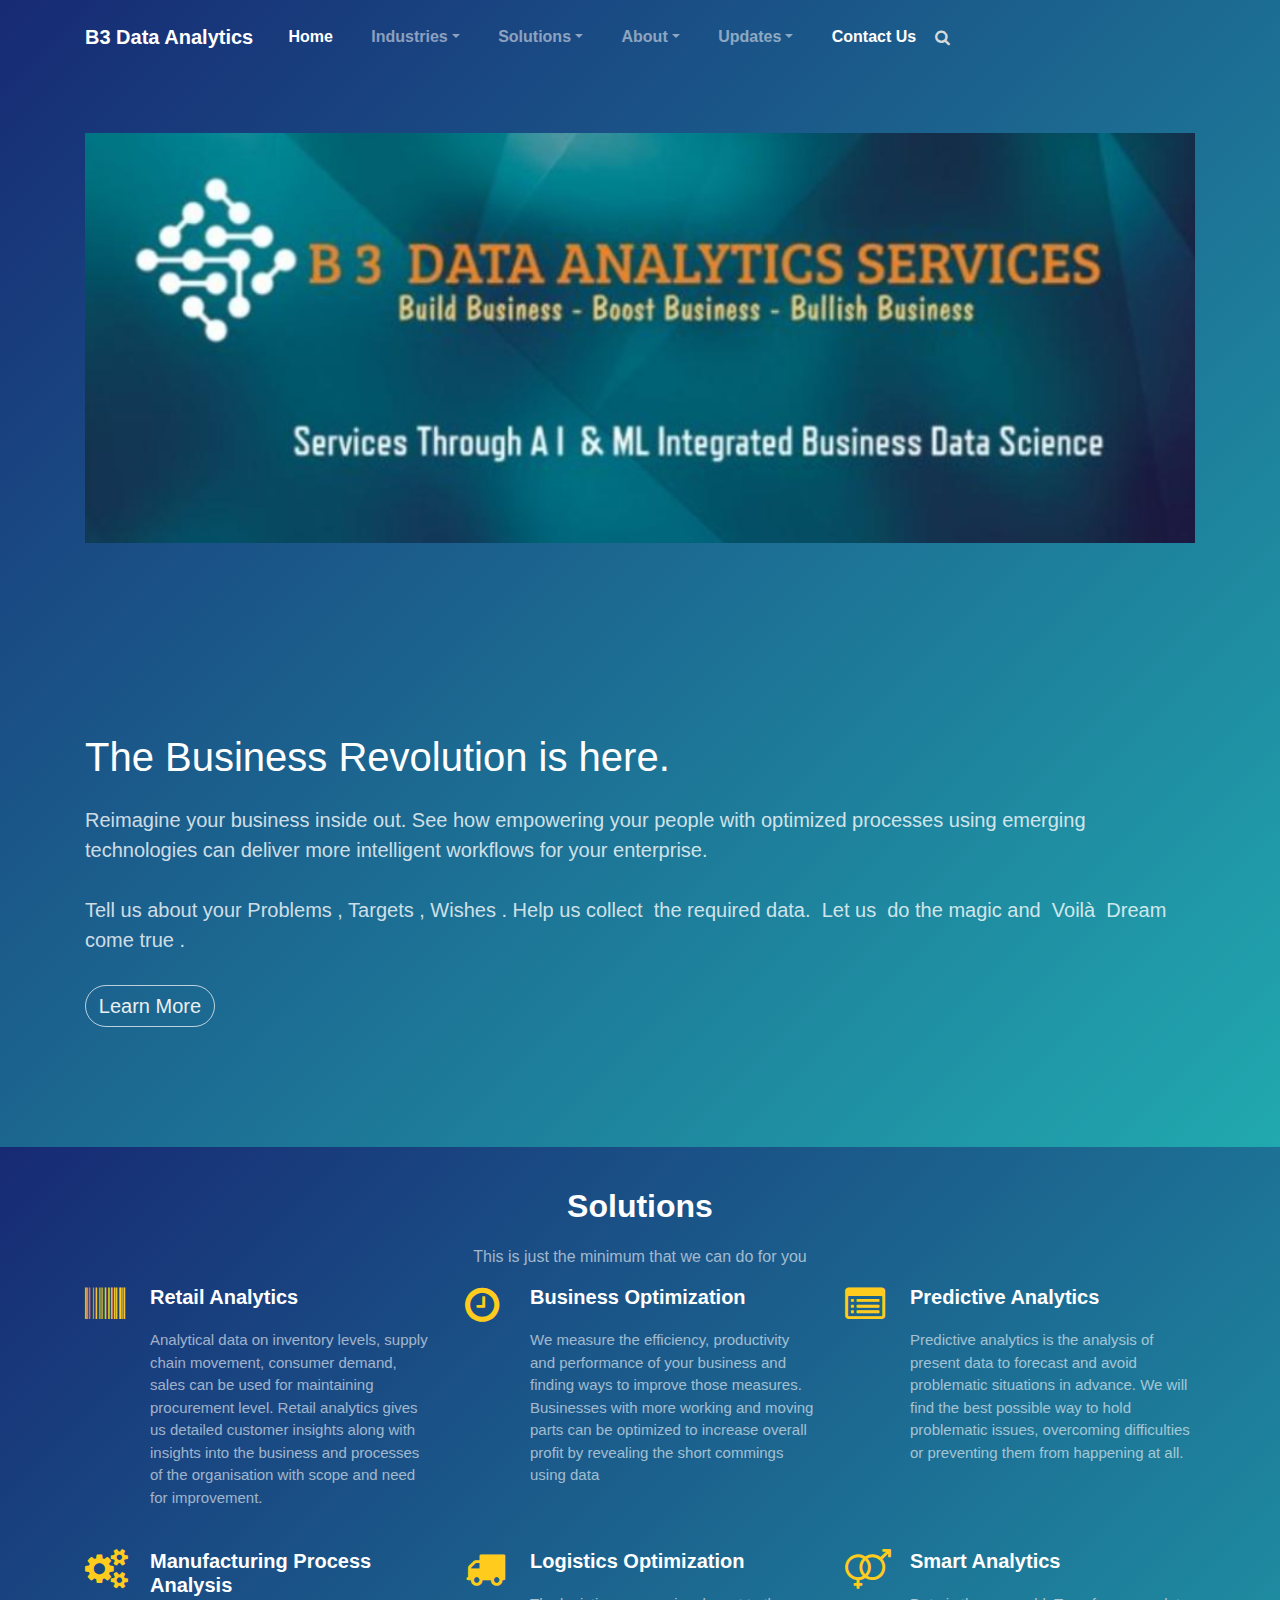
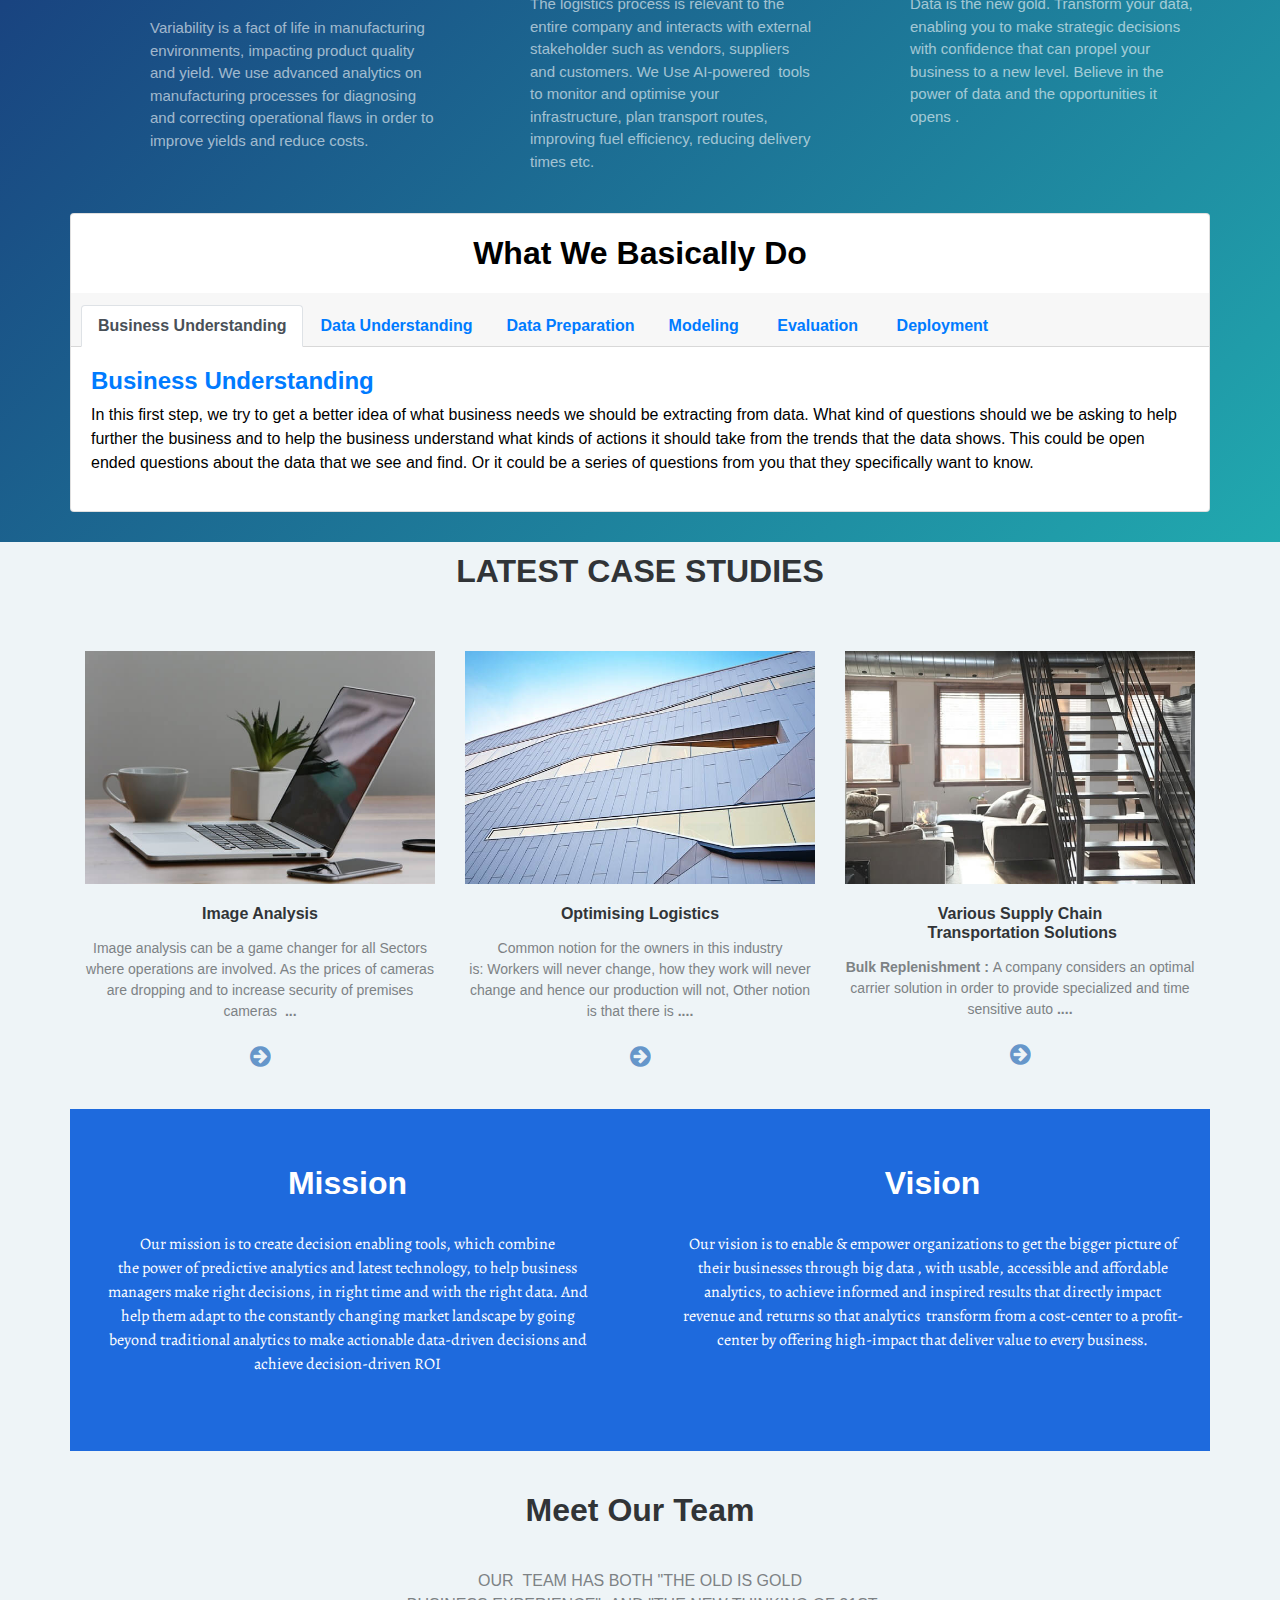
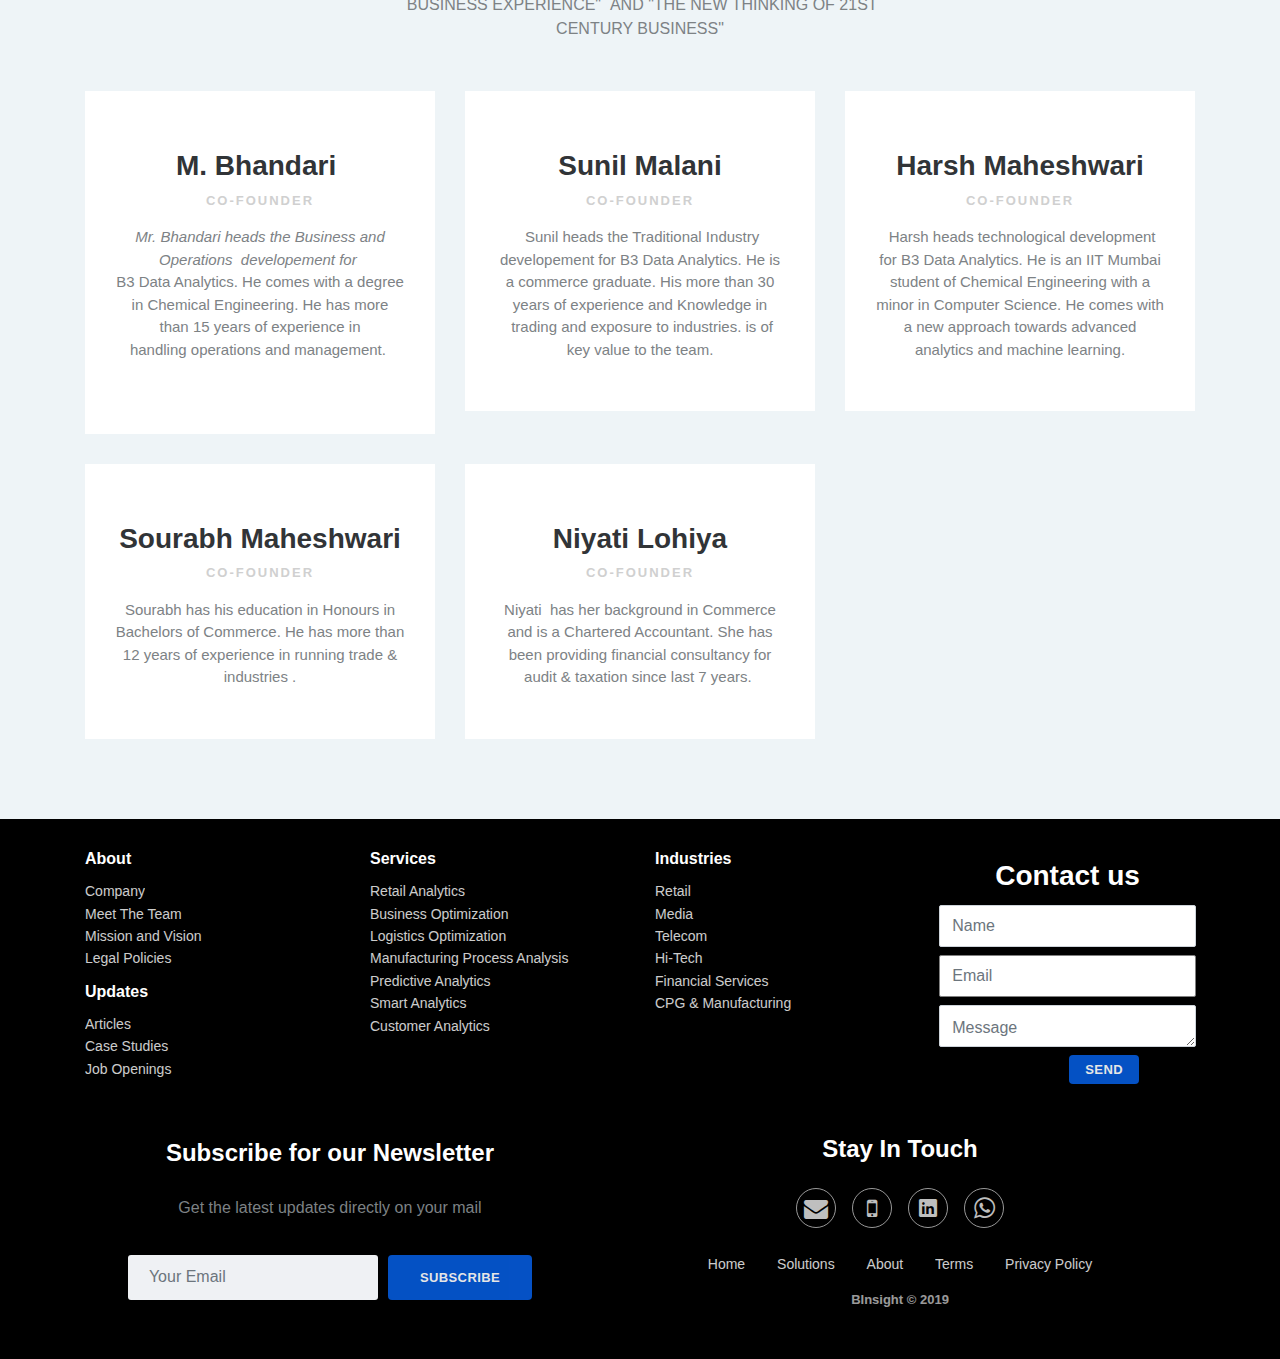
==== index.html @ d96c6349 "Add files via upload" ====
<!DOCTYPE html>
<html>

<head>
    <meta charset="utf-8">
    <meta name="viewport" content="width=device-width, initial-scale=1.0">
    <title>New</title>
    <link rel="stylesheet" href="assets/bootstrap/css/bootstrap.min.css">
    <link rel="stylesheet" href="assets/fonts/font-awesome.min.css">
    <link rel="stylesheet" href="assets/fonts/ionicons.min.css">
    <link rel="stylesheet" href="https://fonts.googleapis.com/css?family=Alegreya">
    <link rel="stylesheet" href="https://fonts.googleapis.com/css?family=Lora">
    <link rel="stylesheet" href="https://fonts.googleapis.com/css?family=Source+Sans+Pro:300,400,700">
    <link rel="stylesheet" href="assets/css/Article-Clean.css">
    <link rel="stylesheet" href="assets/css/Article-List.css">
    <link rel="stylesheet" href="assets/css/Carousel-Hero.css">
    <link rel="stylesheet" href="assets/css/Contact-Form-Clean.css">
    <link rel="stylesheet" href="assets/css/Customizable-Carousel-swipe-enabled.css">
    <link rel="stylesheet" href="assets/css/Features-Blue.css">
    <link rel="stylesheet" href="assets/css/Footer-Basic.css">
    <link rel="stylesheet" href="assets/css/Footer-Clean.css">
    <link rel="stylesheet" href="assets/css/Footer-Dark.css">
    <link rel="stylesheet" href="assets/css/Header-Blue.css">
    <link rel="stylesheet" href="assets/css/Highlight-Blue.css">
    <link rel="stylesheet" href="assets/css/MUSA_carousel-extended.css">
    <link rel="stylesheet" href="assets/css/MUSA_carousel-extended1.css">
    <link rel="stylesheet" href="assets/css/Newsletter-Subscription-Form.css">
    <link rel="stylesheet" href="assets/css/Process-Steps-1.css">
    <link rel="stylesheet" href="assets/css/Process-Steps.css">
    <link rel="stylesheet" href="assets/css/Product-Carousel-V11.css">
    <link rel="stylesheet" href="assets/css/Product-Carousel-V111.css">
    <link rel="stylesheet" href="assets/css/styles.css">
    <link rel="stylesheet" href="assets/css/Team-Boxed.css">
    <link rel="stylesheet" href="assets/css/Team-Grid.css">
    <link rel="stylesheet" href="assets/css/Team-with-rotating-cards.css">
    <link rel="stylesheet" href="assets/css/Testimonials.css">
    <link rel="stylesheet" href="assets/css/testimonialSlider.css">
    <link rel="stylesheet" href="assets/css/testimonialSlider1.css">
</head>

<body style="background-color:rgb(238,244,247);">
    <div>
        <div class="header-blue">
            <nav class="navbar navbar-dark navbar-expand-md navigation-clean-search" id="top">
                <div class="container"><a class="navbar-brand" href="#top">B3 Data Analytics</a><button class="navbar-toggler" data-toggle="collapse" data-target="#navcol-1"><span class="sr-only">Toggle navigation</span><span class="navbar-toggler-icon"></span></button>
                    <div
                        class="collapse navbar-collapse" id="navcol-1">
                        <ul class="nav navbar-nav">
                            <li class="nav-item" role="presentation"><a class="nav-link active" href="#top"><strong>Home</strong></a></li>
                            <li class="dropdown"><a class="dropdown-toggle nav-link dropdown-toggle" data-toggle="dropdown" aria-expanded="false" href="#"><strong>Industries</strong></a>
                                <div class="dropdown-menu" role="menu"><a class="dropdown-item" role="presentation" href="#">Retail<br></a><a class="dropdown-item" role="presentation" href="#">Media<br></a><a class="dropdown-item" role="presentation" href="#">Telecom<br></a><a class="dropdown-item"
                                        role="presentation" href="#">Hi-Tech<br></a><a class="dropdown-item" role="presentation" href="#">Financial Services<br></a><a class="dropdown-item" role="presentation" href="#">CPG &amp; Manufacturing<br></a></div>
                            </li>
                            <li class="dropdown"><a class="dropdown-toggle nav-link dropdown-toggle" data-toggle="dropdown" aria-expanded="false"><strong>Solutions</strong></a>
                                <div class="dropdown-menu" role="menu"><a class="dropdown-item" role="presentation" href="#solutions">Business&nbsp;Optimization<br></a><a class="dropdown-item" role="presentation" href="#solutions">Retail Analytics</a><a class="dropdown-item" role="presentation"
                                        href="#solutions">Logistics Optimization</a><a class="dropdown-item" role="presentation" href="#solutions">Manufacturing Process Analysis<br></a><a class="dropdown-item" role="presentation" href="#solutions">Predictive Analytics</a>
                                    <a
                                        class="dropdown-item" role="presentation" href="#solutions">Smart Analytics</a><a class="dropdown-item d-none" role="presentation" href="#solutions">Customer Analytics<br></a></div>
                            </li>
                            <li class="dropdown"><a class="dropdown-toggle nav-link dropdown-toggle" data-toggle="dropdown" aria-expanded="false" href="#"><strong>About</strong></a>
                                <div class="dropdown-menu" role="menu"><a class="dropdown-item" role="presentation" href="#team1">Meet the Team</a><a class="dropdown-item" role="presentation" href="#mission">Mission &amp; Vision</a><a class="dropdown-item" role="presentation" href="#whatwedo">What We Do</a>
                                    <a
                                        class="dropdown-item d-none" role="presentation" href="#testimonials">Testimonials</a><a class="dropdown-item" role="presentation" href="#">Legal Policies</a></div>
                            </li>
                            <li class="dropdown"><a class="dropdown-toggle nav-link dropdown-toggle" data-toggle="dropdown" aria-expanded="false" href="#"><strong>Updates</strong></a>
                                <div class="dropdown-menu" role="menu"><a class="dropdown-item" role="presentation" href="#casestudy">Articles</a><a class="dropdown-item" role="presentation" href="#footer">News</a><a class="dropdown-item" role="presentation" href="#footer">Job Openings</a></div>
                            </li>
                            <li class="nav-item" role="presentation"><a class="nav-link active" href="#footer"><strong>Contact Us</strong></a></li>
                        </ul>
                        <form class="form-inline mr-auto" target="_self">
                            <div class="form-group"><label for="search-field"><i class="fa fa-search"></i></label><input class="form-control search-field" type="search" name="search" id="search-field"></div>
                        </form><span class="d-none navbar-text"> <a href="#" class="login">Log In</a></span><a class="btn btn-light d-none action-button" role="button" href="#">Sign Up</a></div>
        </div>
        </nav>
        <div class="container hero"><img src="assets/img/Capture.png" class="device" style="width:100%;">
            <h1>The Business Revolution is here.</h1>
            <p>Reimagine your business inside out. See how empowering your people with optimized processes using emerging technologies can deliver more intelligent workflows for your enterprise.<br></p>
            <p>Tell us about your Problems , Targets , Wishes . Help us collect &nbsp;the required data. &nbsp;Let us &nbsp;do the magic and &nbsp;Voilà &nbsp;Dream come true .<br></p><a class="btn btn-light btn-lg action-button" role="button" href="#solutions">Learn More</a></div>
    </div>
    </div>
    <div id="solutions" class="features-blue" style="color:#000000;">
        <div class="container" style="color:#ffffff;">
            <div class="intro" style="margin-bottom:0px;">
                <h2 class="text-center" style="margin-bottom:20px;">Solutions</h2>
                <p class="text-center">This is just the minimum that we can do for you</p>
            </div>
            <div class="row features">
                <div class="col-sm-6 col-md-4 item"><i class="fa fa-barcode icon"></i>
                    <h3 class="name">Retail Analytics<br></h3>
                    <p class="description">Analytical data on inventory levels, supply chain movement, consumer demand, sales can be used for maintaining procurement level. Retail analytics gives us detailed customer insights along with insights into the business and processes
                        of the organisation with scope and need for improvement.<br></p>
                </div>
                <div class="col-sm-6 col-md-4 item"><i class="fa fa-clock-o icon"></i>
                    <h3 class="name">Business Optimization</h3>
                    <p class="description">We measure the efficiency, productivity and performance of your&nbsp;business&nbsp;and finding ways to improve those measures. Businesses with more working and moving parts can be optimized to increase overall profit by revealing the
                        short commings using data&nbsp;<br></p>
                </div>
                <div class="col-sm-6 col-md-4 item"><i class="fa fa-list-alt icon"></i>
                    <h3 class="name">Predictive Analytics<br></h3>
                    <p class="description">Predictive analytics is the analysis of present data to forecast and avoid problematic situations in advance. We will find the best possible way to hold problematic issues, overcoming difficulties or preventing them from happening
                        at all.<br></p>
                </div>
                <div class="col-sm-6 col-md-4 item"><i class="fa fa-gears icon"></i>
                    <h3 class="name">Manufacturing Process Analysis<br></h3>
                    <p class="description">Variability is a fact of life in manufacturing environments, impacting product quality and yield. We use advanced analytics on manufacturing processes for diagnosing and correcting operational flaws in order to improve yields and reduce
                        costs.<br></p>
                </div>
                <div class="col-sm-6 col-md-4 item"><i class="fa fa-truck icon"></i>
                    <h3 class="name">Logistics Optimization<br></h3>
                    <p class="description">The logistics process is relevant to the entire company and interacts with external stakeholder such as vendors, suppliers and customers. We Use AI-powered &nbsp;tools to monitor and optimise your infrastructure, plan transport routes,
                        improving fuel efficiency, reducing delivery times etc.<br></p>
                </div>
                <div class="col-sm-6 col-md-4 item"><i class="fa fa-venus-mars icon"></i>
                    <h3 class="name">Smart Analytics<br></h3>
                    <p class="description">Data is the new gold. Transform your data, enabling you to make strategic decisions with confidence that can propel your business to a new level. Believe in the power of data and the opportunities it opens .<br></p>
                </div>
            </div>
        </div>
        <div class="container" style="background-color:transparent;color:rgb(0,0,0);padding:0;">
            <div class="card" id="whatwedo" style="background-color:rgb(255,255,255);color:rgb(0,0,0);">
                <h2 class="text-center" style="margin-bottom:20px;padding-top:20px;">What We Basically Do</h2>
                <div class="card-header">
                    <ul class="nav nav-tabs card-header-tabs" role="tablist">
                        <li class="nav-item"><a class="nav-link active" href="#item-1-1" id="item-1-1-tab" data-toggle="tab" role="tab" aria-controls="item-1-1" aria-selected="true"><strong>Business Understanding</strong><br></a></li>
                        <li class="nav-item"><a class="nav-link" href="#item-1-2" id="item-1-2-tab" data-toggle="tab" role="tab" aria-controls="item-1-2" aria-selected="false"><strong>Data Understanding</strong><br></a></li>
                        <li class="nav-item"><a class="nav-link" href="#item-1-3" id="item-1-3-tab" data-toggle="tab" role="tab" aria-controls="item-1-3" aria-selected="false"><strong>Data Preparation</strong><br></a></li>
                        <li class="nav-item"><a class="nav-link" href="#item-1-4" id="item-1-4-tab" data-toggle="tab" role="tab" aria-controls="item-1-4" aria-selected="false"><strong>Modeling</strong>&nbsp;<br></a></li>
                        <li class="nav-item"><a class="nav-link" href="#item-1-5" id="item-1-5-tab" data-toggle="tab" role="tab" aria-controls="item-1-5" aria-selected="false"><strong>Evaluation</strong>&nbsp;<br></a></li>
                        <li class="nav-item"><a class="nav-link" href="#item-1-6" id="item-1-6-tab" data-toggle="tab" role="tab" aria-controls="item-1-6" aria-selected="false"><strong>Deployment</strong>&nbsp;<br></a></li>
                    </ul>
                </div>
                <div class="card-body">
                    <div id="nav-tabContent" class="tab-content">
                        <div id="item-1-1" class="tab-pane fade show active" role="tabpanel" aria-labelledby="item-1-1-tab">
                            <h4><a href="https://bootstrapstudio.io/releases/app/4.1.2/#item-1-2"><strong>Business Understanding</strong></a><br></h4>
                            <p style="color:rgb(0,0,0);">In this first step, we try to get a better idea of what business needs we should be extracting from data. What kind of questions should we be asking to help further the business and to help the business understand what kinds
                                of actions it should take from the trends that the data shows. This could be open ended questions about the data that we see and find. Or it could be a series of questions from you that they specifically want to know.<br></p>
                            <button
                                class="btn btn-primary d-none" type="button">Read More</button>
                        </div>
                        <div id="item-1-2" class="tab-pane fade" role="tabpanel" aria-labelledby="item-1-2-tab">
                            <h4><a href="https://bootstrapstudio.io/releases/app/4.1.2/#item-1-2"><strong>Data Understanding</strong></a><br></h4>
                            <p style="color:rgb(0,0,0);">This is getting a business idea of the data that we have and understanding what each part of the data means. This may involve actually figuring out what data would be best needed and the best ways to acquire it. This also means
                                finding out what each of the data points signifies in terms of the business. We can’t really know this without understanding what the data exactly means.<br></p><button class="btn btn-primary d-none" type="button">Read More</button></div>
                        <div
                            id="item-1-3" class="tab-pane fade" role="tabpanel" aria-labelledby="item-1-3-tab">
                            <h4><a href="https://bootstrapstudio.io/releases/app/4.1.2/#item-1-3"><strong>Data Preparation</strong></a><br></h4>
                            <p style="color:#000000;">The data preparation part of the process is where most of our time will be. Cleaning the data can be more of an art form than a science since we have to realize if we have the correct data to proceed to a good model and knowing
                                how to clean it correctly so it won’t corrupt the model. We &nbsp;also believe that having&nbsp;reliable&nbsp;data is part of this, as well. There’s an old saying, “garbage in, garbage out”. The model won’t be very effective
                                if the data given to it is bad.<br></p><button class="btn btn-primary d-none" type="button">Read More</button></div>
                    <div id="item-1-4" class="tab-pane fade" role="tabpanel" aria-labelledby="item-1-4-tab">
                        <h4><a href="https://bootstrapstudio.io/releases/app/4.1.2/#item-1-3"><strong>Modeling</strong></a><br></h4>
                        <p style="color:#000000;">Here is where doing statistics and analyzing the data come in to create a model that best fits the data. We have to try several models in order to find one with the best fit. In order to do that, going back to how the data was
                            prepared may often happen. There are more ways to clean missing data. Is it safe to just remove the rows? Is there an average we can put in for it? There may even be a better value to put in the missing ones depending on the
                            business. All of these can help make the model much better. Better the model is better are the results.<br></p><button class="btn btn-primary d-none" type="button">Read More</button></div>
                    <div id="item-1-5" class="tab-pane fade"
                        role="tabpanel" aria-labelledby="item-1-5-tab">
                        <h4><a href="https://bootstrapstudio.io/releases/app/4.1.2/#item-1-3"><strong>Evaluation</strong></a><br></h4>
                        <p style="color:#000000;">This part is where we test to see if we have a good model or not before deploying or presenting. This is also the part where we make sure the model answers the business questions we had at the beginning of this process. Perhaps
                            it may even uncover more questions that are more important.<br></p><button class="btn btn-primary d-none" type="button">Read More</button></div>
                    <div id="item-1-6" class="tab-pane fade" role="tabpanel" aria-labelledby="item-1-6-tab">
                        <h4><a href="https://bootstrapstudio.io/releases/app/4.1.2/#item-1-3"><strong>Deployment</strong></a><br></h4>
                        <p style="color:#000000;">This is where we share our findings of the data. This isn’t limited to having an API to call that uses your model. It could simply be documenting our findings in an email, a shared document, or presenting to the group of business
                            executives. We believe that relaying what we find in the data to a sales team or the executives is important so they can take action with it.<br></p><button class="btn btn-primary d-none" type="button">Read More</button></div>
                </div>
            </div>
        </div>
    </div>
    </div>
    <div id="About" class="article-list" style="background-color:rgb(238,244,247);">
        <div class="container" id="casestudy">
            <div class="intro">
                <h2 class="text-center" style="padding:10px;margin-bottom:0px;">LATEST CASE STUDIES<br></h2>
            </div>
            <div class="row articles">
                <div class="col-sm-6 col-md-4 item"><a href="#"><img class="img-fluid" src="assets/img/desk.jpg"></a>
                    <h3 class="name">Image Analysis<br></h3>
                    <p class="description">Image analysis can be a game changer for all Sectors where operations are involved. As the prices of cameras are dropping and to increase security of premises cameras &nbsp;<strong>...</strong><br></p><a href="/case_studies.html#image_analysis"
                        class="action"><i class="fa fa-arrow-circle-right"></i></a></div>
                <div class="col-sm-6 col-md-4 item"><a href="#"><img class="img-fluid" src="assets/img/building.jpg"></a>
                    <h3 class="name">Optimising Logistics<br></h3>
                    <p class="description">Common notion for the owners in this industry<br>is: Workers will never change, how they work will never change and hence our production will not, Other notion is that there is <strong>....</strong><br></p><a href="/case_studies.html#optimising_logistics"
                        class="action"><i class="fa fa-arrow-circle-right"></i></a></div>
                <div class="col-sm-6 col-md-4 item"><a href="#"><img class="img-fluid" src="assets/img/loft.jpg"></a>
                    <h3 class="name">Various Supply Chain<br><strong>&nbsp;</strong>Transportation Solutions<br></h3>
                    <p class="description"><strong>Bulk Replenishment :&nbsp;</strong>A company considers an optimal carrier solution in order to provide specialized and time sensitive auto&nbsp;<strong>....</strong><br></p><a href="/case_studies.html#supply_chain" class="action"><i class="fa fa-arrow-circle-right"></i></a></div>
            </div>
        </div>
    </div>
    <section class="d-none card-section-imagia" id="team" style="padding-top:30px;">
        <h1 style="color:rgb(49,52,55);font-size:32px;"><strong>Meet Our Team</strong></h1>
        <h2 style="color:rgb(125,130,133);font-size:16px;margin-bottom:20px;">OUR &nbsp;team has both "the old is gold &nbsp;BUSINESS&nbsp;Experience" &nbsp;and "the new thinking of 21st century Business"</h2>
        <div class="container">
            <div class="row">
                <div class="col-sm-6 col-md-4">
                    <div class="card-container-imagia">
                        <div class="card-imagia">
                            <div class="front-imagia">
                                <div class="cover-imagia"><img src="https://unsplash.it/720/500?image=1067" alt=""></div>
                                <div class="user-imagia"><img src="https://unsplash.it/120/120?image=64" class="img-circle" alt=""></div>
                                <div class="content-imagia">
                                    <h3 class="name-imagia"><strong>Sunil Malani</strong></h3>
                                    <p class="subtitle-imagia">Co-Founder<br></p>
                                    <p class="text-center"><em>Tantum autem cuique tribuendum, primum quantum ipse efficere possis, deinde etiam quantum ille quem diligas atque adiuves.</em></p>
                                </div>
                                <div class="footer-imagia"><span><i class="fa fa-plus"></i> More info</span></div>
                            </div>
                            <div class="back-imagia">
                                <div class="content-imagia content-back-imagia" style="background-color:#000000;color:rgb(255,255,255);">
                                    <div>
                                        <h3 class="text-center"><strong><span style="text-decoration: underline;">Sunil Malani</span></strong></h3>
                                        <p class="text-center"><br><em>Sunil heads the Business and Operations &nbsp;developement for B3 Data Sciences</em><br><br></p>
                                    </div>
                                </div>
                                <div class="footer-imagia">
                                    <div class="social-imagia text-center"><a href="#"><i class="fa fa-facebook"></i></a><a href="#"><i class="fa fa-linkedin"></i></a><a href="#"><i class="fa fa-twitter"></i></a></div>
                                </div>
                            </div>
                        </div>
                    </div>
                </div>
                <div class="col-sm-6 col-md-4">
                    <div class="card-container-imagia">
                        <div class="card-imagia">
                            <div class="front-imagia">
                                <div class="cover-imagia cover-gradient"></div>
                                <div class="user-imagia"><img src="https://unsplash.it/120/120?image=64" class="img-circle" alt=""></div>
                                <div class="content-imagia">
                                    <h3 class="name-imagia"><strong>Manoj Bhandari</strong></h3>
                                    <p class="subtitle-imagia">Co-Founder</p>
                                    <p class="text-center"><em>Manoj heads the Business and Operations &nbsp;developement for B3 Data Sciences</em></p>
                                </div>
                                <div class="footer-imagia"><span><i class="fa fa-plus"></i> More info</span></div>
                            </div>
                            <div class="back-imagia">
                                <div class="content-imagia content-back-imagia" style="color:rgb(255,255,255);background-color:#000000;">
                                    <div>
                                        <h3 class="text-center"><strong><span style="text-decoration: underline;">Manoj Bhandari</span></strong></h3>
                                        <p class="text-center"><br><br><em>Manoj heads the Business and Operations &nbsp;developement for B3 Data Sciences.&nbsp;</em>He is a very professional person with a degree in Chemical Engginering. He has more than 15 years of&nbsp;experience
                                            in handling&nbsp;operations and management&nbsp;<br></p>
                                    </div>
                                </div>
                                <div class="footer-imagia">
                                    <div class="social-imagia text-center"><a href="#"><i class="fa fa-facebook"></i></a><a href="#"><i class="fa fa-linkedin"></i></a><a href="#"><i class="fa fa-twitter"></i></a></div>
                                </div>
                            </div>
                        </div>
                    </div>
                </div>
                <div class="col-sm-6 col-md-4">
                    <div class="card-container-imagia">
                        <div class="card-imagia">
                            <div class="front-imagia">
                                <div class="cover-imagia"><img src="https://unsplash.it/720/500?image=1067" alt=""></div>
                                <div class="user-imagia"><img src="https://unsplash.it/120/120?image=64" class="img-circle" alt=""></div>
                                <div class="content-imagia">
                                    <h3 class="name-imagia"><strong>Harsh Maheshwari</strong></h3>
                                    <p class="subtitle-imagia">Co-Founder</p>
                                    <p class="text-center" style="max-height:96px;"><em style="max-height:96px;">Harsh heads technological development for B3 Data Sciences.&nbsp;<br></em></p>
                                </div>
                                <div class="footer-imagia"><span><i class="fa fa-plus"></i> More info</span></div>
                            </div>
                            <div class="back-imagia">
                                <div class="content-imagia content-back-imagia" style="background-color:#000000;color:rgb(255,255,255);">
                                    <div>
                                        <h3 class="text-center"><strong><span style="text-decoration: underline;">Harsh Maheshwari</span></strong></h3>
                                        <p class="text-center"><br>&nbsp;Harsh heads technological development for B3 Data Sciences. He is an IIT Mumbai student of Chemical Engineering with a minor in Computer Science. He comes with a new approach towards advanced analytics
                                            and machine learning.<br><br></p>
                                    </div>
                                </div>
                                <div class="footer-imagia">
                                    <div class="social-imagia text-center"><a href="#"><i class="fa fa-facebook"></i></a><a href="#"><i class="fa fa-linkedin"></i></a><a href="#"><i class="fa fa-twitter"></i></a></div>
                                </div>
                            </div>
                        </div>
                    </div>
                </div>
            </div>
        </div>
    </section>
    <div id="mission" style="color:rgb(0,0,0);">
        <div class="container highlight-blue">
            <div class="row">
                <div class="col">
                    <div class="intro">
                        <h2 class="text-center" style="font-family:Alegreya, serif;"><strong>Mission</strong></h2>
                        <p class="text-center" style="color:rgb(255,255,255);font-family:Alegreya, serif;">Our mission is to create decision enabling tools, which combine<br>the power of predictive analytics and latest technology, to help business managers make right decisions, in right time and with the right data. And help them adapt
                            to the constantly changing market landscape by going beyond traditional analytics to make actionable data-driven decisions and achieve decision-driven ROI</p>
                    </div>
                </div>
                <div class="col">
                    <div class="intro">
                        <h2 class="text-center" style="font-family:Alegreya, serif;"><strong>Vision</strong></h2>
                        <p class="text-center" style="color:rgb(255,255,255);font-family:Alegreya, serif;">Our vision is to enable &amp; empower organizations to get the bigger picture of their businesses through big data , with usable, accessible and affordable analytics, to achieve informed and inspired results that directly impact
                            revenue and returns so that analytics &nbsp;transform from a cost-center to a profit-center by offering high-impact that deliver value to every business.<br></p>
                    </div>
                </div>
            </div>
        </div>
    </div>
    <div id="team1" class="team-boxed">
        <div class="container">
            <div class="intro">
                <h2 class="text-center">Meet Our Team </h2>
                <p class="text-center">OUR &nbsp;TEAM HAS BOTH "THE OLD IS GOLD &nbsp;BUSINESS&nbsp;EXPERIENCE" &nbsp;AND "THE NEW THINKING OF 21ST CENTURY BUSINESS"<br></p>
            </div>
            <div class="row people">
                <div class="col-md-6 col-lg-4 item">
                    <div class="box">
                        <h3 class="name">M. Bhandari&nbsp;</h3>
                        <p class="title">Co-Founder</p>
                        <p class="description"><em>Mr. Bhandari heads the Business and Operations &nbsp;developement for&nbsp;</em><br>B3 Data Analytics. He comes with a degree in Chemical Engineering. He has more than 15 years of&nbsp;experience in handling&nbsp;operations
                            and management.&nbsp;<br><br></p>
                        <div class="d-none social"><a href="#"><i class="fa fa-facebook-official"></i></a><a href="#"><i class="fa fa-twitter"></i></a><a href="#"><i class="fa fa-instagram"></i></a></div>
                    </div>
                </div>
                <div class="col-md-6 col-lg-4 item">
                    <div class="box">
                        <h3 class="name">Sunil Malani</h3>
                        <p class="title">Co-founder</p>
                        <p class="description">&nbsp;Sunil heads the Traditional Industry developement for B3 Data Analytics. He is a commerce graduate. His more than 30 years of experience and Knowledge in &nbsp;trading and exposure to industries. is of key value to the team.<br></p>
                        <div
                            class="d-none social"><a href="#"><i class="fa fa-facebook-official"></i></a><a href="#"><i class="fa fa-twitter"></i></a><a href="#"><i class="fa fa-instagram"></i></a></div>
                </div>
            </div>
            <div class="col-md-6 col-lg-4 item">
                <div class="box">
                    <h3 class="name">Harsh Maheshwari</h3>
                    <p class="title">Co-Founder</p>
                    <p class="description">&nbsp;Harsh heads technological development for B3 Data Analytics. He is an IIT Mumbai student of Chemical Engineering with a minor in Computer Science. He comes with a new approach towards advanced analytics and machine learning.<br></p>
                    <div
                        class="d-none social"><a href="#"><i class="fa fa-facebook-official"></i></a><a href="#"><i class="fa fa-twitter"></i></a><a href="#"><i class="fa fa-instagram"></i></a></div>
            </div>
        </div>
        <div class="col-md-6 col-lg-4 item">
            <div class="box">
                <h3 class="name">Sourabh Maheshwari</h3>
                <p class="title">Co-Founder</p>
                <p class="description">Sourabh has his education in Honours in Bachelors of Commerce. He has more than 12 years of experience in running trade &amp; industries . </p>
                <div class="d-none social"><a href="#"><i class="fa fa-facebook-official"></i></a><a href="#"><i class="fa fa-twitter"></i></a><a href="#"><i class="fa fa-instagram"></i></a></div>
            </div>
        </div>
        <div class="col-md-6 col-lg-4 item">
            <div class="box">
                <h3 class="name">Niyati Lohiya</h3>
                <p class="title">Co-Founder</p>
                <p class="description">Niyati &nbsp;has her background in Commerce and is a Chartered Accountant. She has been providing financial consultancy for audit &amp; taxation since last 7 years.&nbsp;<br></p>
                <div class="d-none social"><a href="#"><i class="fa fa-facebook-official"></i></a><a href="#"><i class="fa fa-twitter"></i></a><a href="#"><i class="fa fa-instagram"></i></a></div>
            </div>
        </div>
    </div>
    </div>
    </div>
    <div class="d-none testimonials-clean">
        <div class="container" id="testimonials">
            <div class="intro">
                <h2 class="text-center" style="margin-bottom:20px;padding-top:10px;">Testimonials </h2>
                <p class="text-center">Our customers love us! Read what they have to say below.</p>
            </div>
            <div class="row people" style="padding-top:30px;">
                <div class="col-md-6 col-lg-4 item">
                    <div class="box">
                        <p class="description">Aenean tortor est, vulputate quis leo in, vehicula rhoncus lacus. Praesent aliquam in tellus eu gravida. Aliquam varius finibus est.</p>
                    </div>
                    <div class="author"><img class="rounded-circle" src="assets/img/1.jpg">
                        <h5 class="name">Ben Johnson</h5>
                        <p class="title">CEO of Company Inc.</p>
                    </div>
                </div>
                <div class="col-md-6 col-lg-4 item">
                    <div class="box">
                        <p class="description">Praesent aliquam in tellus eu gravida. Aliquam varius finibus est, et interdum justo suscipit id.</p>
                    </div>
                    <div class="author"><img class="rounded-circle" src="assets/img/3.jpg">
                        <h5 class="name">Carl Kent</h5>
                        <p class="title">Founder of Style Co.</p>
                    </div>
                </div>
                <div class="col-md-6 col-lg-4 item">
                    <div class="box">
                        <p class="description">Aliquam varius finibus est, et interdum justo suscipit. Vulputate quis leo in, vehicula rhoncus lacus. Praesent aliquam in tellus eu.</p>
                    </div>
                    <div class="author"><img class="rounded-circle" src="assets/img/2.jpg">
                        <h5 class="name">Emily Clark</h5>
                        <p class="title">Owner of Creative Ltd.</p>
                    </div>
                </div>
            </div>
        </div>
    </div>
    <div class="footer-clean" style="padding:0;">
        <footer id="footer" style="padding-top:20px;background-color:#000000;color:rgb(255,255,255);">
            <div class="container">
                <div class="row justify-content-center" style="padding-top:10px;">
                    <div class="col-sm-4 col-md-3 item">
                        <h3>About</h3>
                        <ul>
                            <li><a href="#">Company</a></li>
                            <li><a href="#">Meet The Team</a></li>
                            <li><a href="#">Mission and Vision</a></li>
                            <li><a href="#">Legal Policies</a></li>
                        </ul>
                        <h3 style="margin-top:12px;">Updates</h3>
                        <ul>
                            <li><a href="#">Articles</a></li>
                            <li><a href="#">Case Studies</a></li>
                            <li><a href="#">Job Openings<br></a></li>
                        </ul>
                    </div>
                    <div class="col-sm-4 col-md-3 item">
                        <h3>Services</h3>
                        <ul>
                            <li><a href="#">Retail Analytics</a></li>
                            <li><a href="#">Business Optimization</a></li>
                            <li><a href="#">Logistics Optimization<br></a></li>
                            <li><a href="#">Manufacturing Process Analysis<br></a></li>
                            <li><a href="#">Predictive Analytics<br></a></li>
                            <li><a href="#">Smart Analytics<br></a></li>
                            <li><a href="#">Customer Analytics</a></li>
                        </ul>
                    </div>
                    <div class="col-sm-4 col-md-3 item">
                        <h3>Industries</h3>
                        <ul>
                            <li><a href="#">Retail<br></a></li>
                            <li><a href="#">Media<br></a></li>
                            <li><a href="#">Telecom<br></a></li>
                            <li><a href="#">Hi-Tech<br></a></li>
                            <li><a href="#">Financial Services<br></a></li>
                            <li><a href="#">CPG &amp; Manufacturing<br></a></li>
                        </ul>
                    </div>
                    <div class="col-sm-4 col-md-3 item contact-clean" style="padding-top:10px;padding-bottom:5px;background-color:rgb(0,0,0);">
                        <form method="post" style="padding:0px;background-color:rgb(0,0,0);">
                            <h2 class="text-center" style="margin:0px;margin-bottom:12px;color:rgb(255,255,255);">Contact us</h2>
                            <div class="form-group" style="margin-bottom:8px;"><input class="form-control" type="text" name="name" placeholder="Name"></div>
                            <div class="form-group" style="margin-bottom:8px;"><input class="form-control is-invalid" type="email" name="email" placeholder="Email"><small class="form-text text-danger d-none">Please enter a correct email address.</small></div>
                            <div class="form-group" style="margin-bottom:8px;"><textarea class="form-control" rows="14" name="message" placeholder="Message"></textarea></div>
                            <div class="form-group" style="margin-bottom:8px;"><button class="btn btn-primary" type="submit" style="margin:0px;padding:8px 16px;margin-left:130px;margin-right:auto;margin-bottom:8px;">send </button></div>
                        </form>
                    </div>
                </div>
                <div class="row">
                    <div class="col newsletter-subscribe" style="padding-top:30px;background-color:rgb(0,0,0);color:rgb(255,255,255);">
                        <div class="container">
                            <div class="intro">
                                <h2 class="text-center">Subscribe for our Newsletter</h2>
                                <p class="text-center">Get the latest updates directly on your mail</p>
                            </div>
                            <form class="form-inline" method="post">
                                <div class="form-group"><input class="form-control" type="email" name="email" placeholder="Your Email"></div>
                                <div class="form-group"><button class="btn btn-primary" type="submit">Subscribe </button></div>
                            </form>
                        </div>
                    </div>
                    <div class="col footer-basic" style="padding:50px;padding-top:30px;color:rgb(255,255,255);background-color:rgb(0,0,0);">
                        <footer style="color:rgb(255,255,255);">
                            <h2 class="text-center" style="margin-bottom:25px;color:rgb(255,255,255);font-size:24px;"><strong>Stay In Touch</strong></h2>
                            <div class="social" style="color:rgb(255,255,255);"><a href="mailto:b3@gmail.com"><i class="fa fa-envelope"></i></a><a href="tel:+91-983-447-0295"><i class="fa fa-mobile"></i></a><a href="#"><i class="icon ion-social-linkedin"></i></a><a href=" https://wa.me/919834470295"><i class="icon ion-social-whatsapp-outline"></i></a></div>
                            <ul
                                class="list-inline">
                                <li class="list-inline-item"><a href="#">Home</a></li>
                                <li class="list-inline-item"><a href="#">Solutions</a></li>
                                <li class="list-inline-item"><a href="#">About</a></li>
                                <li class="list-inline-item"><a href="#">Terms</a></li>
                                <li class="list-inline-item"><a href="#">Privacy Policy</a></li>
                                </ul>
                                <p class="copyright" style="color:rgb(255,255,255);"><strong>BInsight © 2019</strong></p>
                        </footer>
                    </div>
                </div>
            </div>
        </footer>
    </div>
    <script src="assets/js/jquery.min.js"></script>
    <script src="assets/bootstrap/js/bootstrap.min.js"></script>
    <script src="assets/js/Customizable-Carousel-swipe-enabled.js"></script>
    <script src="assets/js/MUSA_carousel-extended.js"></script>
    <script src="assets/js/testimonialSlider.js"></script>
</body>

</html>
---- assets/css/Article-Clean.css ----
.article-clean {
  color:#56585b;
  background-color:#fff;
  font-family:'Lora', serif;
  font-size:14px;
}

.article-clean .intro {
  font-size:16px;
  margin:0 auto 30px;
}

.article-clean .intro h1 {
  font-size:32px;
  margin-bottom:15px;
  padding-top:20px;
  line-height:1.5;
  color:inherit;
  margin-top:20px;
}

.article-clean .intro p {
  color:#929292;
  font-size:12px;
}

.article-clean .intro p .by {
  font-style:italic;
}

.article-clean .intro p .date {
  text-transform:uppercase;
  padding:4px 0 4px 10px;
  margin-left:10px;
  border-left:1px solid #ddd;
}

.article-clean .intro p a {
  color:#333;
  text-transform:uppercase;
  padding-left:3px;
}

.article-clean .intro img {
  margin-top:20px;
}

.article-clean .text p {
  margin-bottom:20px;
  line-height:1.45;
}

@media (min-width:768px) {
  .article-clean .text p {
    font-size:16px;
  }
}

.article-clean .text h2 {
  margin-top:28px;
  margin-bottom:20px;
  line-height:1.45;
  font-size:16px;
  font-weight:bold;
  color:#333;
}

@media (min-width:768px) {
  .article-clean .text h2 {
    font-size:20px;
  }
}

.article-clean .text figure {
  text-align:center;
  margin-top:30px;
  margin-bottom:20px;
}

.article-clean .text figure img {
  margin-bottom:12px;
  max-width:100%;
}
---- assets/css/Article-List.css ----
.article-list {
  color:#313437;
  background-color:#fff;
}

.article-list p {
  color:#7d8285;
}

.article-list h2 {
  font-weight:bold;
  margin-bottom:40px;
  padding-top:40px;
  color:inherit;
}

@media (max-width:767px) {
  .article-list h2 {
    margin-bottom:25px;
    padding-top:25px;
    font-size:24px;
  }
}

.article-list .intro {
  font-size:16px;
  max-width:500px;
  margin:0 auto;
}

.article-list .intro p {
  margin-bottom:0;
}

.article-list .articles {
  padding-bottom:40px;
}

.article-list .item {
  padding-top:50px;
  min-height:425px;
  text-align:center;
}

.article-list .item .name {
  font-weight:bold;
  font-size:16px;
  margin-top:20px;
  color:inherit;
}

.article-list .item .description {
  font-size:14px;
  margin-top:15px;
  margin-bottom:0;
}

.article-list .item .action {
  font-size:24px;
  width:24px;
  margin:22px auto 0;
  line-height:1;
  display:block;
  color:#4f86c3;
  opacity:0.85;
  transition:opacity 0.2s;
  text-decoration:none;
}

.article-list .item .action:hover {
  opacity:1;
}

.custom-select.is-invalid, .form-control.is-invalid, .was-validated .custom-select:invalid, .was-validated .form-control:invalid {
  border-color:grey;
}
---- assets/css/Carousel-Hero.css ----
div.jumbotron.carousel-hero {
  color:#fff;
  text-align:center;
  background-size:cover;
  background-position:center;
  padding-top:100px;
  padding-bottom:100px;
  margin-bottom:0;
}

div.jumbotron.hero-nature {
  background-image:url('../../assets/img/hero-background-nature.jpg');
}

div.jumbotron.hero-photography {
  background-image:url('../../assets/img/hero-background-photography.jpg');
}

div.jumbotron.hero-technology {
  background-image:url('../../assets/img/hero-background-technology.jpg');
}

h1.hero-title, h2.hero-title, h3.hero-title {
  text-shadow:0 3px 3px rgba(0,0,0,0.4);
  color:#fff;
}

p.hero-subtitle {
  max-width:600px;
  margin:25px auto;
  padding:10px 15px;
  color:#fff;
}
---- assets/css/Contact-Form-Clean.css ----
.contact-clean {
  background:#f1f7fc;
  padding:80px 0;
}

@media (max-width:767px) {
  .contact-clean {
    padding:20px 0;
  }
}

.contact-clean form {
  max-width:480px;
  width:90%;
  margin:0 auto;
  background-color:#ffffff;
  padding:40px;
  border-radius:4px;
  color:#505e6c;
  box-shadow:1px 1px 5px rgba(0,0,0,0.1);
}

@media (max-width:767px) {
  .contact-clean form {
    padding:30px;
  }
}

.contact-clean h2 {
  margin-top:5px;
  font-weight:bold;
  font-size:28px;
  margin-bottom:36px;
  color:inherit;
}

.contact-clean .form-group:last-child {
  margin-bottom:5px;
}

.contact-clean form .form-control {
  background:#fff;
  border-radius:2px;
  box-shadow:1px 1px 1px rgba(0,0,0,0.05);
  outline:none;
  color:inherit;
  padding-left:12px;
  height:42px;
}

.contact-clean form .form-control:focus {
  border:1px solid #b2b2b2;
}

.contact-clean form textarea.form-control {
  min-height:42px;
  max-height:260px;
  padding-top:10px;
  resize:vertical;
}

.contact-clean form .btn {
  padding:16px 32px;
  border:none;
  background:none;
  box-shadow:none;
  text-shadow:none;
  opacity:0.9;
  text-transform:uppercase;
  font-weight:bold;
  font-size:13px;
  letter-spacing:0.4px;
  line-height:1;
  outline:none !important;
}

.contact-clean form .btn:hover {
  opacity:1;
}

.contact-clean form .btn:active {
  transform:translateY(1px);
}

.contact-clean form .btn-primary {
  background-color:#055ada !important;
  margin-top:15px;
  color:#fff;
}
---- assets/css/Customizable-Carousel-swipe-enabled.css ----
* {
  font-family:'Raleway', sans-serif;
}
---- assets/css/Features-Blue.css ----
.features-blue {
  color:#fff;
  background:linear-gradient(135deg, #172a74, #21a9af);
  background-color:#184e8e;
  padding-bottom:30px;
}

@media (max-width:767px) {
  .features-blue {
    padding-bottom:10px;
  }
}

.features-blue p {
  color:rgba(255,255,255,0.6);
}

.features-blue h2 {
  font-weight:bold;
  margin-bottom:40px;
  padding-top:40px;
  color:inherit;
}

@media (max-width:767px) {
  .features-blue h2 {
    margin-bottom:25px;
    padding-top:25px;
    font-size:24px;
  }
}

.features-blue .intro {
  font-size:16px;
  max-width:500px;
  margin:0 auto 60px;
}

@media (max-width:767px) {
  .features-blue .intro {
    margin-bottom:40px;
  }
}

.features-blue .item {
  min-height:100px;
  padding-left:80px;
  margin-bottom:40px;
}

@media (max-width:767px) {
  .features-blue .item {
    min-height:0;
  }
}

.features-blue .item .name {
  font-size:20px;
  font-weight:bold;
  margin-top:0;
  margin-bottom:20px;
  color:inherit;
}

.features-blue .item .description {
  font-size:15px;
  margin-bottom:0;
}

.features-blue .item .icon {
  font-size:40px;
  color:#ffcc1e;
  float:left;
  margin-left:-65px;
}
---- assets/css/Footer-Basic.css ----
.footer-basic {
  padding:40px 0;
  background-color:#ffffff;
  color:#4b4c4d;
}

.footer-basic ul {
  padding:0;
  list-style:none;
  text-align:center;
  font-size:18px;
  line-height:1.6;
  margin-bottom:0;
}

.footer-basic li {
  padding:0 10px;
}

.footer-basic ul a {
  color:inherit;
  text-decoration:none;
  opacity:0.8;
}

.footer-basic ul a:hover {
  opacity:1;
}

.footer-basic .social {
  text-align:center;
  padding-bottom:25px;
}

.footer-basic .social > a {
  font-size:24px;
  width:40px;
  height:40px;
  line-height:40px;
  display:inline-block;
  text-align:center;
  border-radius:50%;
  border:1px solid #ccc;
  margin:0 8px;
  color:inherit;
  opacity:0.75;
}

.footer-basic .social > a:hover {
  opacity:0.9;
}

.footer-basic .copyright {
  margin-top:15px;
  text-align:center;
  font-size:13px;
  color:#aaa;
  margin-bottom:0;
}
---- assets/css/Footer-Clean.css ----
.footer-clean {
  padding:50px 0;
  background-color:#fff;
  color:#4b4c4d;
}

.footer-clean h3 {
  margin-top:0;
  margin-bottom:12px;
  font-weight:bold;
  font-size:16px;
}

.footer-clean ul {
  padding:0;
  list-style:none;
  line-height:1.6;
  font-size:14px;
  margin-bottom:0;
}

.footer-clean ul a {
  color:inherit;
  text-decoration:none;
  opacity:0.8;
}

.footer-clean ul a:hover {
  opacity:1;
}

.footer-clean .item.social {
  text-align:right;
}

@media (max-width:767px) {
  .footer-clean .item {
    text-align:center;
    padding-bottom:20px;
  }
}

@media (max-width: 768px) {
  .footer-clean .item.social {
    text-align:center;
  }
}

.footer-clean .item.social > a {
  font-size:24px;
  width:40px;
  height:40px;
  line-height:40px;
  display:inline-block;
  text-align:center;
  border-radius:50%;
  border:1px solid #ccc;
  margin-left:10px;
  margin-top:22px;
  color:inherit;
  opacity:0.75;
}

.footer-clean .item.social > a:hover {
  opacity:0.9;
}

@media (max-width:991px) {
  .footer-clean .item.social > a {
    margin-top:40px;
  }
}

@media (max-width:767px) {
  .footer-clean .item.social > a {
    margin-top:10px;
  }
}

.footer-clean .copyright {
  margin-top:14px;
  margin-bottom:0;
  font-size:13px;
  opacity:0.6;
}
---- assets/css/Footer-Dark.css ----
.footer-dark {
  padding:50px 0;
  color:#f0f9ff;
  background-color:#282d32;
}

.footer-dark h3 {
  margin-top:0;
  margin-bottom:12px;
  font-weight:bold;
  font-size:16px;
}

.footer-dark ul {
  padding:0;
  list-style:none;
  line-height:1.6;
  font-size:14px;
  margin-bottom:0;
}

.footer-dark ul a {
  color:inherit;
  text-decoration:none;
  opacity:0.6;
}

.footer-dark ul a:hover {
  opacity:0.8;
}

@media (max-width:767px) {
  .footer-dark .item:not(.social) {
    text-align:center;
    padding-bottom:20px;
  }
}

.footer-dark .item.text {
  margin-bottom:36px;
}

@media (max-width:767px) {
  .footer-dark .item.text {
    margin-bottom:0;
  }
}

.footer-dark .item.text p {
  opacity:0.6;
  margin-bottom:0;
}

.footer-dark .item.social {
  text-align:center;
}

@media (max-width:991px) {
  .footer-dark .item.social {
    text-align:center;
    margin-top:20px;
  }
}

.footer-dark .item.social > a {
  font-size:20px;
  width:36px;
  height:36px;
  line-height:36px;
  display:inline-block;
  text-align:center;
  border-radius:50%;
  box-shadow:0 0 0 1px rgba(255,255,255,0.4);
  margin:0 8px;
  color:#fff;
  opacity:0.75;
}

.footer-dark .item.social > a:hover {
  opacity:0.9;
}

.footer-dark .copyright {
  text-align:center;
  padding-top:24px;
  opacity:0.3;
  font-size:13px;
  margin-bottom:0;
}
---- assets/css/Header-Blue.css ----
.header-blue {
  background:linear-gradient(135deg, #172a74, #21a9af);
  background-color:#184e8e;
  padding-bottom:80px;
  font-family:'Source Sans Pro', sans-serif;
}

@media (min-width:768px) {
  .header-blue {
    padding-bottom:120px;
  }
}

.header-blue .navbar {
  background:transparent;
  padding-top:.75rem;
  padding-bottom:.75rem;
  color:#fff;
  border-radius:0;
  box-shadow:none;
  border:none;
}

@media (min-width:768px) {
  .header-blue .navbar {
    padding-top:1rem;
    padding-bottom:1rem;
  }
}

.header-blue .navbar .navbar-brand {
  font-weight:bold;
  color:inherit;
}

.header-blue .navbar .navbar-brand:hover {
  color:#f0f0f0;
}

.header-blue .navbar .navbar-collapse {
  border-top:1px solid rgba(255,255,255,0.3);
  margin-top:.5rem;
}

@media (min-width:768px) {
  .header-blue .navbar .navbar-collapse {
    border-color:transparent;
    margin:0;
  }
}

.header-blue .navbar .navbar-collapse span .login {
  color:#d9d9d9;
  margin-right:.5rem;
  text-decoration:none;
}

.header-blue .navbar .navbar-collapse span .login:hover {
  color:#fff;
}

.header-blue .navbar .navbar-toggler {
  border-color:rgba(255,255,255,0.3);
}

.header-blue .navbar .navbar-toggler:hover, .header-blue .navbar-toggler:focus {
  background:none;
}

.header-blue .navbar .navbar-nav a.active, .header-blue .navbar .navbar-nav > .show .dropdown-item {
  background:none;
  box-shadow:none;
}

@media (min-width: 768px) {
  .header-blue .navbar-nav .nav-link {
    padding-left:.7rem;
    padding-right:.7rem;
  }
}

@media (min-width: 992px) {
  .header-blue .navbar-nav .nav-link {
    padding-left:1.2rem;
    padding-right:1.2rem;
  }
}

.header-blue .navbar .navbar-nav > li > .dropdown-menu {
  margin-top:-5px;
  box-shadow:0 4px 8px rgba(0,0,0,.1);
  background-color:#fff;
  border-radius:2px;
}

.header-blue .navbar .dropdown-menu .dropdown-item:focus, .header-blue .navbar .dropdown-menu .dropdown-item {
  line-height:2;
  color:#37434d;
}

.header-blue .navbar .dropdown-menu .dropdown-item:focus, .header-blue .navbar .dropdown-menu .dropdown-item:hover {
  background:#ebeff1;
}

.header-blue .action-button, .header-blue .action-button:not(.disabled):active {
  border:1px solid rgba(255,255,255,0.7);
  border-radius:40px;
  color:#ebeff1;
  box-shadow:none;
  text-shadow:none;
  padding:.3rem .8rem;
  background:transparent;
  transition:background-color 0.25s;
  outline:none;
}

.header-blue .action-button:hover {
  color:#fff;
}

.header-blue .navbar .form-inline label {
  color:#d9d9d9;
}

.header-blue .navbar .form-inline .search-field {
  display:inline-block;
  width:80%;
  background:none;
  border:none;
  border-bottom:1px solid transparent;
  border-radius:0;
  color:#ccc;
  box-shadow:none;
  color:inherit;
  transition:border-bottom-color 0.3s;
}

.header-blue .navbar .form-inline .search-field:focus {
  border-bottom:1px solid #ccc;
}

.header-blue .hero {
  margin-top:20px;
  text-align:center;
}

@media (min-width:768px) {
  .header-blue .hero {
    margin-top:60px;
    text-align:left;
  }
}

.header-blue .hero h1 {
  color:#fff;
  font-size:40px;
  margin-top:0;
  margin-bottom:15px;
  font-weight:300;
  line-height:1.4;
}

@media (min-width:992px) {
  .header-blue .hero h1 {
    margin-top:190px;
    margin-bottom:24px;
    line-height:1.2;
  }
}

.header-blue .hero p {
  color:rgba(255,255,255,0.8);
  font-size:20px;
  margin-bottom:30px;
  font-weight:300;
}

.header-blue .phone-holder {
  text-align:right;
}

.header-blue div.iphone-mockup {
  position:relative;
  max-width:300px;
  margin:20px;
  display:inline-block;
}

.header-blue .iphone-mockup img.device {
  width:100%;
  height:auto;
}

.header-blue .iphone-mockup .screen {
  position:absolute;
  width:88%;
  height:77%;
  top:12%;
  border-radius:2px;
  left:6%;
  border:1px solid #444;
  background-color:#aaa;
  overflow:hidden;
  background:url(../../assets/img/screen-content-iphone-6.jpg);
  background-size:cover;
  background-position:center;
}

.header-blue .iphone-mockup .screen:before {
  content:'';
  background-color:#fff;
  position:absolute;
  width:70%;
  height:140%;
  top:-12%;
  right:-60%;
  transform:rotate(-19deg);
  opacity:0.2;
}
---- assets/css/Highlight-Blue.css ----
.highlight-blue {
  color:#fff;
  background-color:#1e6add;
  padding:50px 0;
}

.highlight-blue p {
  color:#c4d5ef;
  line-height:1.5;
}

.highlight-blue h2 {
  font-weight:normal;
  margin-bottom:25px;
  line-height:1.5;
  padding-top:0;
  margin-top:0;
  color:inherit;
}

.highlight-blue .intro {
  font-size:16px;
  max-width:500px;
  margin:0 auto 25px;
}

.highlight-blue .buttons {
  text-align:center;
}

.highlight-blue .buttons .btn {
  padding:16px 32px;
  margin:6px;
  border:none;
  background:none;
  box-shadow:none;
  text-shadow:none;
  opacity:0.9;
  text-transform:uppercase;
  font-weight:bold;
  font-size:13px;
  letter-spacing:0.4px;
  line-height:1;
}

.highlight-blue .buttons .btn:hover {
  opacity:1;
}

.highlight-blue .buttons .btn:active {
  transform:translateY(1px);
}

.highlight-blue .buttons .btn-primary, .highlight-blue .buttons .btn-primary:active {
  border:2px solid rgba(255,255,255,0.7);
  border-radius:6px;
  color:#ebeff1;
  box-shadow:none;
  text-shadow:none;
  padding:14px 24px;
  background:transparent;
  transition:background-color 0.25s;
}
---- assets/css/MUSA_carousel-extended.css ----
.hide-bullets {
  list-style:none;
  margin-left:-40px;
  margin-top:20px;
}
---- assets/css/MUSA_carousel-extended1.css ----
.hide-bullets {
  list-style:none;
  margin-left:-40px;
  margin-top:20px;
}
---- assets/css/Newsletter-Subscription-Form.css ----
.newsletter-subscribe {
  color:#313437;
  background-color:#fff;
  padding:50px 0;
}

.newsletter-subscribe p {
  color:#7d8285;
  line-height:1.5;
}

.newsletter-subscribe h2 {
  font-size:24px;
  font-weight:bold;
  margin-bottom:25px;
  line-height:1.5;
  padding-top:0;
  margin-top:0;
  color:inherit;
}

.newsletter-subscribe .intro {
  font-size:16px;
  max-width:500px;
  margin:0 auto 25px;
}

.newsletter-subscribe .intro p {
  margin-bottom:35px;
}

.newsletter-subscribe form {
  justify-content:center;
}

.newsletter-subscribe form .form-control {
  background:#eff1f4;
  border:none;
  border-radius:3px;
  box-shadow:none;
  outline:none;
  color:inherit;
  text-indent:9px;
  height:45px;
  margin-right:10px;
  min-width:250px;
}

.newsletter-subscribe form .btn {
  padding:16px 32px;
  border:none;
  background:none;
  box-shadow:none;
  text-shadow:none;
  opacity:0.9;
  text-transform:uppercase;
  font-weight:bold;
  font-size:13px;
  letter-spacing:0.4px;
  line-height:1;
}

.newsletter-subscribe form .btn:hover {
  opacity:1;
}

.newsletter-subscribe form .btn:active {
  transform:translateY(1px);
}

.newsletter-subscribe form .btn-primary {
  background-color:#055ada !important;
  color:#fff;
  outline:none !important;
}
---- assets/css/Process-Steps-1.css ----
.primary-color {
  color:white;
}

.secondary-color {
  color:#3F4531;
}

.primary-background-color {
  background-color:rgb(48,103,120);
}

.secondary-background-color {
  background-color:#fed547;
}

.process-step .step-base {
  height:6em;
  -webkit-clip-path:polygon(0% 0%, 90% 0%, 100% 3em, 90% 6em, 0% 6em, 10% 3em);
  clip-path:polygon(0% 0%, 90% 0%, 100% 3em, 90% 6em, 0% 6em, 10% 3em);
  padding:1em 15% 1em 15%;
}

.process-step:last-child .step-base {
  height:6em;
  -webkit-clip-path:polygon(0% 0%, 100% 0%, 100% 100%, 0% 6em, 10% 3em);
  clip-path:polygon(0% 0%, 100% 0%, 100% 100%, 0% 6em, 10% 3em);
  padding:1em 15% 1em 15%;
}

.process-step:last-child .step-caption {
  width:100%;
}

.process-step:first-child .step-base {
  height:6em;
  -webkit-clip-path:polygon(0% 0%, 90% 0%, 100% 3em, 90% 6em, 0% 6em);
  clip-path:polygon(0% 0%, 90% 0%, 100% 3em, 90% 6em, 0% 6em);
  padding:1em 15% 1em 15%;
}

.process-step {
  padding:0px;
  margin-bottom:1.5em;
  font-size:16px;
}

.steps-container {
  padding-top:1.5em;
}

.step-caption {
  position:absolute;
  z-index:10;
  top:100%;
  width:90%;
  left:0px;
  max-height:0px;
  display:block;
  overflow:hidden;
  transition:all .5s ease;
}

.step-caption .caption-content {
  position:relative;
  top:0%;
  width:100%;
  left:0px;
  min-height:7.5em;
  /*padding:.5em 1rem;*/
  margin:0px;
}

.step-caption .caption-content > * {
  max-width:100%;
  padding:.5em 1rem;
}

.step-caption .caption-content > img {
  max-width:100%;
  padding:0px;
}

.process-step:hover .step-caption {
  display:block;
  max-height:15em;
}

.process-step:hover .step-caption .caption-content {
  top:0%;
}

.primary-color {
  color:white;
}

.secondary-color {
  color:#3F4531;
}

.primary-background-color {
  background-color:rgb(48,103,120);
}

.secondary-background-color {
  background-color:#fed547;
}
---- assets/css/Process-Steps.css ----
.stepwizard-step p {
  margin-top:10px;
}

.stepwizard-row {
  display:table-row;
}

.stepwizard {
  display:table;
  width:100%;
  position:relative;
}

.stepwizard-step button[disabled] {
  opacity:1 !important;
  filter:alpha(opacity=100) !important;
}

.stepwizard-row:before {
  top:14px;
  bottom:0;
  position:absolute;
  content:" ";
  width:100%;
  height:1px;
  background-color:#ccc;
  z-order:0;
}

.stepwizard-step {
  display:table-cell;
  text-align:center;
  position:relative;
}

.btn-circle {
  width:30px;
  height:30px;
  text-align:center;
  padding:6px 0;
  font-size:12px;
  line-height:1.428571429;
  border-radius:15px;
}
---- assets/css/Product-Carousel-V11.css ----
.team_columns_carousel_wrapper {
  padding:25px;
  overflow:hidden;
}

.team_columns_carousel_control_left, .team_columns_carousel_control_right {
  top:26px;
  z-index:2;
  opacity:1;
  width:35px;
  height:35px;
  border:0;
  text-shadow:none;
  text-align:center;
  -webkit-transition:all ease-in-out .3s;
  transition:all ease-in-out .3s;
}

.team_columns_carousel_control_icons {
  line-height:35px;
  font-size:20px!important;
  font-weight:normal!important;
  margin-top:8px;
}

.team_columns_carousel_control_left {
  left:26px!important;
}

.team_columns_carousel_control_right {
  left:63px!important;
}

.adv_left {
  left:41px!important;
}

.adv_right {
  left:78px!important;
}

.team_columns_item_image {
  padding-top:60px;
  padding-bottom:25px;
}

.team_columns_item_image img {
  width:100%;
  -webkit-filter:grayscale(70%);
  -moz-filter:grayscale(70%);
  -ms-filter:grayscale(70%);
  -o-filter:grayscale(70%);
  filter:grayscale(70%);
  -webkit-transition:all ease-in-out .3s;
  -moz-transition:all ease-in-out .3s;
  -ms-transition:all ease-in-out .3s;
  -o-transition:all ease-in-out .3s;
  transition:all ease-in-out .3s;
}

.team_columns_item_image:hover img {
  -webkit-filter:grayscale(0%);
  -moz-filter:grayscale(0%);
  -ms-filter:grayscale(0%);
  -o-filter:grayscale(0%);
  filter:grayscale(0%);
}

.team_columns_item_caption {
  padding:10px;
  text-align:center;
  padding-bottom:30px;
}

.team_columns_item_caption > hr {
  width:15%;
}

.team_columns_item_caption h4 {
  font-weight:800;
  text-transform:uppercase;
  font-family:'Open Sans', sans-serif;
}

.team_columns_item_caption h5 {
  font-weight:600;
  text-transform:uppercase;
  font-family:'Open Sans', sans-serif;
}

.team_columns_carousel_wrapper {
  background:#fff;
}

.team_columns_carousel_control_left, .team_columns_carousel_control_left:hover, .team_columns_carousel_control_left:active, .team_columns_carousel_control_left:focus, .team_columns_carousel_control_right, .team_columns_carousel_control_right:hover, .team_columns_carousel_control_right:active, .team_columns_carousel_control_right:focus {
  color:#fff;
  background:#feb600!important;
}

.team_columns_item_caption {
  color:#fff;
  background:#171717;
}

.team_columns_item_caption > hr {
  border-top:2px solid #feb600;
}

.four_shows_one_move .cloneditem-1, .four_shows_one_move .cloneditem-2, .four_shows_one_move .cloneditem-3 {
  display:none;
}

@media all and (min-width: 768px) {
  .four_shows_one_move .carousel-inner > .left, .four_shows_one_move .carousel-inner > .prev.right, .four_shows_one_move .carousel-inner > .active {
    left:0;
  }
}

@media all and (min-width: 768px) {
  .four_shows_one_move .carousel-inner .cloneditem-1 {
    display:block;
  }
}

@media all and (min-width: 768px) and (transform-3d),
all and (min-width: 768px) and (-webkit-transform-3d) {
  .four_shows_one_move .carousel-inner > .item.left, .four_shows_one_move .carousel-inner > .item.prev.right, .four_shows_one_move .carousel-inner > .item.active {
    -webkit-transform:translate3d(0, 0, 0);
    transform:translate3d(0, 0, 0);
    left:0;
  }
}

@media all and (min-width: 992px) {
  .four_shows_one_move .carousel-inner > .left, .four_shows_one_move .carousel-inner > .prev.right, .four_shows_one_move .carousel-inner > .active {
    left:0;
  }
}

@media all and (min-width: 992px) {
  .four_shows_one_move .carousel-inner .cloneditem-2, .four_shows_one_move .carousel-inner .cloneditem-3 {
    display:block;
  }
}

@media all and (min-width: 992px) and (transform-3d),
all and (min-width: 992px) and (-webkit-transform-3d) {
  .four_shows_one_move .carousel-inner > .item.left, .four_shows_one_move .carousel-inner > .item.prev.right, .four_shows_one_move .carousel-inner > .item.active {
    -webkit-transform:translate3d(0, 0, 0);
    transform:translate3d(0, 0, 0);
    left:0;
  }
}
---- assets/css/Product-Carousel-V111.css ----
div {
}

.team_columns_carousel_wrapper {
  padding:25px;
  overflow:hidden;
}

.team_columns_carousel_control_left, .team_columns_carousel_control_right {
  top:26px;
  z-index:2;
  opacity:1;
  width:35px;
  height:35px;
  border:0;
  text-shadow:none;
  text-align:center;
  -webkit-transition:all ease-in-out .3s;
  transition:all ease-in-out .3s;
}

.team_columns_carousel_control_icons {
  line-height:35px;
  font-size:20px!important;
  font-weight:normal!important;
  margin-top:8px;
}

.team_columns_carousel_control_left {
  left:26px!important;
}

.team_columns_carousel_control_right {
  left:63px!important;
}

.adv_left {
  left:41px!important;
}

.adv_right {
  left:78px!important;
}

.team_columns_item_image {
  padding-top:60px;
  padding-bottom:25px;
}

.team_columns_item_image img {
  width:100%;
  -webkit-filter:grayscale(70%);
  -moz-filter:grayscale(70%);
  -ms-filter:grayscale(70%);
  -o-filter:grayscale(70%);
  filter:grayscale(70%);
  -webkit-transition:all ease-in-out .3s;
  -moz-transition:all ease-in-out .3s;
  -ms-transition:all ease-in-out .3s;
  -o-transition:all ease-in-out .3s;
  transition:all ease-in-out .3s;
}

.team_columns_item_image:hover img {
  -webkit-filter:grayscale(0%);
  -moz-filter:grayscale(0%);
  -ms-filter:grayscale(0%);
  -o-filter:grayscale(0%);
  filter:grayscale(0%);
}

.team_columns_item_caption {
  padding:10px;
  text-align:center;
  padding-bottom:30px;
}

.team_columns_item_caption > hr {
  width:15%;
}

.team_columns_item_caption h4 {
  font-weight:800;
  text-transform:uppercase;
  font-family:'Open Sans', sans-serif;
}

.team_columns_item_caption h5 {
  font-weight:600;
  text-transform:uppercase;
  font-family:'Open Sans', sans-serif;
}

.team_columns_item_caption p {
  font-weight:400;
  margin-top:20px;
  font-family:'Open Sans', sans-serif;
}

.team_columns_item_caption p a, .team_columns_item_caption p a:visited {
  text-decoration:none;
  -webkit-transition:all ease-in-out .3s;
  transition:all ease-in-out .3s;
}

.team_columns_item_social a, .team_columns_item_social a:visited {
  width:25px;
  float:left;
  height:25px;
  display:block;
  line-height:25px;
  margin-right:2px;
  text-decoration:none;
  -webkit-transition:background ease-in-out .3s;
  transition:background ease-in-out .3s;
}

@media (min-width:768px) and (max-width:789px) {
  .adv_team_columns_item_social a, .adv_team_columns_item_social a:visited {
    margin-right:0;
  }
}

.team_columns_carousel_wrapper {
  background:#fff;
}

.team_columns_carousel_control_left, .team_columns_carousel_control_left:hover, .team_columns_carousel_control_left:active, .team_columns_carousel_control_left:focus, .team_columns_carousel_control_right, .team_columns_carousel_control_right:hover, .team_columns_carousel_control_right:active, .team_columns_carousel_control_right:focus {
  color:#fff;
  background:#feb600!important;
}

.team_columns_item_caption {
  color:#fff;
  background:#171717;
}

.team_columns_item_caption > hr {
  border-top:2px solid #feb600;
}

.team_columns_item_caption p a, .team_columns_item_caption p a:visited {
  color:#feb600;
}

.team_columns_item_caption p a:hover, .team_columns_item_caption p a:active {
  color:#cb9200;
}

.team_columns_item_social a, .team_columns_item_social a:visited {
  color:#171717;
  background:#feb600;
}

.team_columns_item_social a:hover, .team_columns_item_social a:active {
  background:#cb9200;
}

.four_shows_one_move .cloneditem-1, .four_shows_one_move .cloneditem-2, .four_shows_one_move .cloneditem-3 {
  display:none;
}

@media all and (min-width: 768px) {
  .four_shows_one_move .carousel-inner > .active.left, .four_shows_one_move .carousel-inner > .prev {
    left:-50%;
  }
}

@media all and (min-width: 768px) {
  .four_shows_one_move .carousel-inner > .active.right, .four_shows_one_move .carousel-inner > .next {
    left:50%;
  }
}

@media all and (min-width: 768px) {
  .four_shows_one_move .carousel-inner > .left, .four_shows_one_move .carousel-inner > .prev.right, .four_shows_one_move .carousel-inner > .active {
    left:0;
  }
}

@media all and (min-width: 768px) {
  .four_shows_one_move .carousel-inner .cloneditem-1 {
    display:block;
  }
}

@media all and (min-width: 768px) and (transform-3d),
all and (min-width: 768px) and (-webkit-transform-3d) {
  .four_shows_one_move .carousel-inner > .item.active.right, .four_shows_one_move .carousel-inner > .item.next {
    -webkit-transform:translate3d(50%, 0, 0);
    transform:translate3d(50%, 0, 0);
    left:0;
  }
}

@media all and (min-width: 768px) and (transform-3d),
all and (min-width: 768px) and (-webkit-transform-3d) {
  .four_shows_one_move .carousel-inner > .item.active.left, .four_shows_one_move .carousel-inner > .item.prev {
    -webkit-transform:translate3d(-50%, 0, 0);
    transform:translate3d(-50%, 0, 0);
    left:0;
  }
}

@media all and (min-width: 768px) and (transform-3d),
all and (min-width: 768px) and (-webkit-transform-3d) {
  .four_shows_one_move .carousel-inner > .item.left, .four_shows_one_move .carousel-inner > .item.prev.right, .four_shows_one_move .carousel-inner > .item.active {
    -webkit-transform:translate3d(0, 0, 0);
    transform:translate3d(0, 0, 0);
    left:0;
  }
}

@media all and (min-width: 992px) {
  .four_shows_one_move .carousel-inner > .active.left, .four_shows_one_move .carousel-inner > .prev {
    left:-25%;
  }
}

@media all and (min-width: 992px) {
  .four_shows_one_move .carousel-inner > .active.right, .four_shows_one_move .carousel-inner > .next {
    left:25%;
  }
}

@media all and (min-width: 992px) {
  .four_shows_one_move .carousel-inner > .left, .four_shows_one_move .carousel-inner > .prev.right, .four_shows_one_move .carousel-inner > .active {
    left:0;
  }
}

@media all and (min-width: 992px) {
  .four_shows_one_move .carousel-inner .cloneditem-2, .four_shows_one_move .carousel-inner .cloneditem-3 {
    display:block;
  }
}

@media all and (min-width: 992px) and (transform-3d),
all and (min-width: 992px) and (-webkit-transform-3d) {
  .four_shows_one_move .carousel-inner > .item.active.right, .four_shows_one_move .carousel-inner > .item.next {
    -webkit-transform:translate3d(25%, 0, 0);
    transform:translate3d(25%, 0, 0);
    left:0;
  }
}

@media all and (min-width: 992px) and (transform-3d),
all and (min-width: 992px) and (-webkit-transform-3d) {
  .four_shows_one_move .carousel-inner > .item.active.left, .four_shows_one_move .carousel-inner > .item.prev {
    -webkit-transform:translate3d(-25%, 0, 0);
    transform:translate3d(-25%, 0, 0);
    left:0;
  }
}

@media all and (min-width: 992px) and (transform-3d),
all and (min-width: 992px) and (-webkit-transform-3d) {
  .four_shows_one_move .carousel-inner > .item.left, .four_shows_one_move .carousel-inner > .item.prev.right, .four_shows_one_move .carousel-inner > .item.active {
    -webkit-transform:translate3d(0, 0, 0);
    transform:translate3d(0, 0, 0);
    left:0;
  }
}
---- assets/css/Team-Boxed.css ----
.team-boxed {
  color:#313437;
  background-color:#eef4f7;
}

.team-boxed p {
  color:#7d8285;
}

.team-boxed h2 {
  font-weight:bold;
  margin-bottom:40px;
  padding-top:40px;
  color:inherit;
}

@media (max-width:767px) {
  .team-boxed h2 {
    margin-bottom:25px;
    padding-top:25px;
    font-size:24px;
  }
}

.team-boxed .intro {
  font-size:16px;
  max-width:500px;
  margin:0 auto;
}

.team-boxed .intro p {
  margin-bottom:0;
}

.team-boxed .people {
  padding:50px 0;
}

.team-boxed .item {
  text-align:center;
}

.team-boxed .item .box {
  text-align:center;
  padding:30px;
  background-color:#fff;
  margin-bottom:30px;
}

.team-boxed .item .name {
  font-weight:bold;
  margin-top:28px;
  margin-bottom:8px;
  color:inherit;
}

.team-boxed .item .title {
  text-transform:uppercase;
  font-weight:bold;
  color:#d0d0d0;
  letter-spacing:2px;
  font-size:13px;
}

.team-boxed .item .description {
  font-size:15px;
  margin-top:15px;
  margin-bottom:20px;
}

.team-boxed .item img {
  max-width:160px;
}

.team-boxed .social {
  font-size:18px;
  color:#a2a8ae;
}

.team-boxed .social a {
  color:inherit;
  margin:0 10px;
  display:inline-block;
  opacity:0.7;
}

.team-boxed .social a:hover {
  opacity:1;
}
---- assets/css/Team-Grid.css ----
.team-grid {
  color:#313437;
  background-color:#fff;
}

.team-grid p {
  color:#7d8285;
}

.team-grid h2 {
  font-weight:bold;
  margin-bottom:40px;
  padding-top:40px;
  color:inherit;
}

@media (max-width:767px) {
  .team-grid h2 {
    margin-bottom:25px;
    padding-top:25px;
    font-size:24px;
  }
}

.team-grid .intro {
  font-size:16px;
  max-width:500px;
  margin:0 auto;
}

.team-grid .intro p {
  margin-bottom:0;
}

.team-grid .people {
  padding:50px 0;
}

.team-grid .item {
  margin-bottom:30px;
}

.team-grid .item .box {
  text-align:center;
  background-repeat:no-repeat;
  background-size:cover;
  background-position:center;
  height:280px;
  position:relative;
  overflow:hidden;
}

.team-grid .item .cover {
  position:absolute;
  top:0;
  left:0;
  width:100%;
  height:100%;
  background-color:rgba(31,148,255,0.75);
  transition:opacity 0.15s ease-in;
  opacity:0;
  padding-top:80px;
  color:#fff;
  text-shadow:1px 1px 1px rgba(0,0,0,0.15);
}

.team-grid .item:hover .cover {
  opacity:1;
}

.team-grid .item .name {
  font-weight:bold;
  margin-bottom:8px;
}

.team-grid .item .title {
  text-transform:uppercase;
  font-weight:bold;
  color:#bbd8fb;
  letter-spacing:2px;
  font-size:13px;
  margin-bottom:20px;
}

.team-grid .social {
  font-size:18px;
}

.team-grid .social a {
  color:inherit;
  margin:0 10px;
  display:inline-block;
  opacity:0.7;
}

.team-grid .social a:hover {
  opacity:1;
}
---- assets/css/Team-with-rotating-cards.css ----
.card-section-imagia {
  padding:60px 0 30px;
  background:#f1f1f1;
}

.card-section-imagia > h1 {
  font-size:48px;
  text-align:center;
  margin:0 0 10px;
}

.card-section-imagia > h2 {
  font-size:24px;
  text-align:center;
  margin:0 0 60px;
  color:#aaaaaa;
  text-transform:uppercase;
}

.card-container-imagia {
  -webkit-perspective:1500px;
  -moz-perspective:1500px;
  -o-perspective:1500px;
  perspective:1500px;
  margin-bottom:30px;
}

.card-container-imagia:hover .card-imagia {
  -webkit-transform:rotateY( 180deg );
  -moz-transform:rotateY( 180deg );
  -o-transform:rotateY( 180deg );
  transform:rotateY( 180deg );
}

.card-imagia {
  -webkit-transition:-webkit-transform .5s;
  -moz-transition:-moz-transform .5s;
  -o-transition:-o-transform .5s;
  transition:transform .5s;
  -webkit-transform-style:preserve-3d;
  -moz-transform-style:preserve-3d;
  -o-transform-style:preserve-3d;
  transform-style:preserve-3d;
  position:relative;
}

.front-imagia, .back-imagia {
  -webkit-backface-visibility:hidden;
  -moz-backface-visibility:hidden;
  -o-backface-visibility:hidden;
  backface-visibility:hidden;
  position:absolute;
  top:0;
  left:0;
  background-color:#FFF;
  box-shadow:0 0 15px 0 rgba(0, 0, 0, 0.1);
  padding-bottom:46px;
}

.front-imagia {
  z-index:2;
}

.back-imagia {
  -webkit-transform:rotateY( 180deg );
  -moz-transform:rotateY( 180deg );
  -o-transform:rotateY( 180deg );
  transform:rotateY( 180deg );
  z-index:3;
}

.card-container-imagia, .front-imagia, .back-imagia {
  width:100%;
  height:420px;
  border-radius:4px;
}

.card-imagia .cover-imagia {
  height:120px;
  overflow:hidden;
  border-radius:4px 4px 0 0;
}

.card-imagia .cover-imagia img {
  width:100%;
  height:auto;
}

.card-imagia .cover-imagia.cover-gradient {
  background:#ffffff;
  background-image:radial-gradient(circle at 50% 100% , #ADCACE 0%, #89BECE 33%, #34A1C8 66%, #036EAD 100%);
}

.card-imagia .user-imagia {
  border-radius:50%;
  display:block;
  height:130px;
  margin:-65px auto 0;
  overflow:hidden;
  width:120px;
}

.card-imagia .user-imagia img {
  background:#FFFFFF;
  border:5px solid #FFFFFF;
  width:100%;
}

.card-imagia .content-imagia {
  background-color:rgba(0, 0, 0, 0);
  box-shadow:none;
  padding:10px 20px 20px;
}

.content-back-imagia {
  display:flex;
  align-items:center;
  height:100%;
}

.card-imagia .name-imagia {
  font-size:22px;
  line-height:26px;
  margin:0;
  text-align:center;
  text-transform:capitalize;
}

.card-imagia .subtitle-imagia {
  color:#aaaaaa;
  text-align:center;
  margin-bottom:15px;
}

.card-imagia .footer-imagia {
  width:100%;
  color:#aaaaaa;
  padding:10px 0;
  text-align:center;
  position:absolute;
  bottom:0;
  border-top:1px solid #eeeeee;
}

.card-imagia .footer-imagia .social-imagia a {
  margin:0 7px;
  font-size:18px;
}

@media screen and (-ms-high-contrast: active), (-ms-high-contrast: none) {
  .front-imagia, .back-imagia {
    -ms-backface-visibility:visible;
    backface-visibility:visible;
  }
}

@media screen and (-ms-high-contrast: active), (-ms-high-contrast: none) {
  .back-imagia {
    visibility:hidden;
    -ms-transition:all 0.2s cubic-bezier(.92,.01,.83,.67);
  }
}

@media screen and (-ms-high-contrast: active), (-ms-high-contrast: none) {
  .front-imagia {
    z-index:4;
  }
}

@media screen and (-ms-high-contrast: active), (-ms-high-contrast: none) {
  .card-container-imagia:hover .back-imagia {
    z-index:5;
    visibility:visible;
  }
}
---- assets/css/Testimonials.css ----
.testimonials-clean {
  color:#313437;
  background-color:#eef4f7;
}

.testimonials-clean p {
  color:#7d8285;
}

.testimonials-clean h2 {
  font-weight:bold;
  margin-bottom:40px;
  padding-top:40px;
  color:inherit;
}

@media (max-width:767px) {
  .testimonials-clean h2 {
    margin-bottom:25px;
    padding-top:25px;
    font-size:24px;
  }
}

.testimonials-clean .intro {
  font-size:16px;
  max-width:500px;
  margin:0 auto;
}

.testimonials-clean .intro p {
  margin-bottom:0;
}

.testimonials-clean .people {
  padding:50px 0 20px;
}

.testimonials-clean .item {
  margin-bottom:32px;
}

@media (min-width:768px) {
  .testimonials-clean .item {
    height:220px;
  }
}

.testimonials-clean .item .box {
  padding:30px;
  background-color:#fff;
  position:relative;
}

.testimonials-clean .item .box:after {
  content:'';
  position:absolute;
  left:30px;
  bottom:-24px;
  width:0;
  height:0;
  border:15px solid transparent;
  border-width:12px 15px;
  border-top-color:#fff;
}

.testimonials-clean .item .author {
  margin-top:28px;
  padding-left:25px;
}

.testimonials-clean .item .name {
  font-weight:bold;
  margin-bottom:2px;
  color:inherit;
}

.testimonials-clean .item .title {
  font-size:13px;
  color:#9da9ae;
}

.testimonials-clean .item .description {
  font-size:15px;
  margin-bottom:0;
}

.testimonials-clean .item img {
  max-width:40px;
  float:left;
  margin-right:12px;
  margin-top:-5px;
}
---- assets/css/testimonialSlider.css ----
.carousel-control.left, .carousel-control.right {
  background:none;
  width:25px;
}

.carousel-control.left {
  left:-25px;
}

.carousel-control.right {
  right:-25px;
}

.broun-block {
  background:url("http://myinstantcms.ru/images/bg-broun1.jpg") repeat scroll center top rgba(0, 0, 0, 0);
  padding-bottom:34px;
}

.block-text {
  background-color:#fff;
  border-radius:5px;
  box-shadow:0 3px 0 #2c2222;
  color:#626262;
  font-size:14px;
  margin-top:27px;
  padding:15px 18px;
}

.block-text a {
  color:#7d4702;
  font-size:25px;
  font-weight:bold;
  line-height:21px;
  text-decoration:none;
  text-shadow:0 1px 2px rgba(0, 0, 0, 0.3);
}

.mark {
  padding:12px 0;
  background:none;
}

.block-text p {
  color:#585858;
  font-family:Georgia;
  font-style:italic;
  line-height:20px;
}

.sprite {
  background-image:url('[data-uri]');
}

.sprite-i-triangle {
  background-position:0 -1298px;
  height:44px;
  width:50px;
}

.block-text ins {
  bottom:-44px;
  left:50%;
  margin-left:-60px;
}

.block {
  display:block;
}

.zmin {
  z-index:1;
}

.ab {
  position:absolute;
}

.person-text {
  padding:10px 0 0;
  text-align:center;
  z-index:2;
}

.person-text a {
  color:#ffcc00;
  display:block;
  font-size:14px;
  margin-top:3px;
  text-decoration:underline;
}

.person-text i {
  color:#fff;
  font-family:Georgia;
  font-size:13px;
}

.rel {
  position:relative;
}
---- assets/css/testimonialSlider1.css ----
.carousel-control.left, .carousel-control.right {
  background:none;
  width:25px;
}

.carousel-control.left {
  left:-25px;
}

.carousel-control.right {
  right:-25px;
}

.broun-block {
  background:url("http://myinstantcms.ru/images/bg-broun1.jpg") repeat scroll center top rgba(0, 0, 0, 0);
  padding-bottom:34px;
}

.block-text {
  background-color:#fff;
  border-radius:5px;
  box-shadow:0 3px 0 #2c2222;
  color:#626262;
  font-size:14px;
  margin-top:27px;
  padding:15px 18px;
}

.block-text a {
  color:#7d4702;
  font-size:25px;
  font-weight:bold;
  line-height:21px;
  text-decoration:none;
  text-shadow:0 1px 2px rgba(0, 0, 0, 0.3);
}

.mark {
  padding:12px 0;
  background:none;
}

.block-text p {
  color:#585858;
  font-family:Georgia;
  font-style:italic;
  line-height:20px;
}

.sprite {
  background-image:url('[data-uri]');
}

.sprite-i-triangle {
  background-position:0 -1298px;
  height:44px;
  width:50px;
}

.block-text ins {
  bottom:-44px;
  left:50%;
  margin-left:-60px;
}

.block {
  display:block;
}

.zmin {
  z-index:1;
}

.ab {
  position:absolute;
}

.person-text {
  padding:10px 0 0;
  text-align:center;
  z-index:2;
}

.person-text a {
  color:#ffcc00;
  display:block;
  font-size:14px;
  margin-top:3px;
  text-decoration:underline;
}

.person-text i {
  color:#fff;
  font-family:Georgia;
  font-size:13px;
}

.rel {
  position:relative;
}
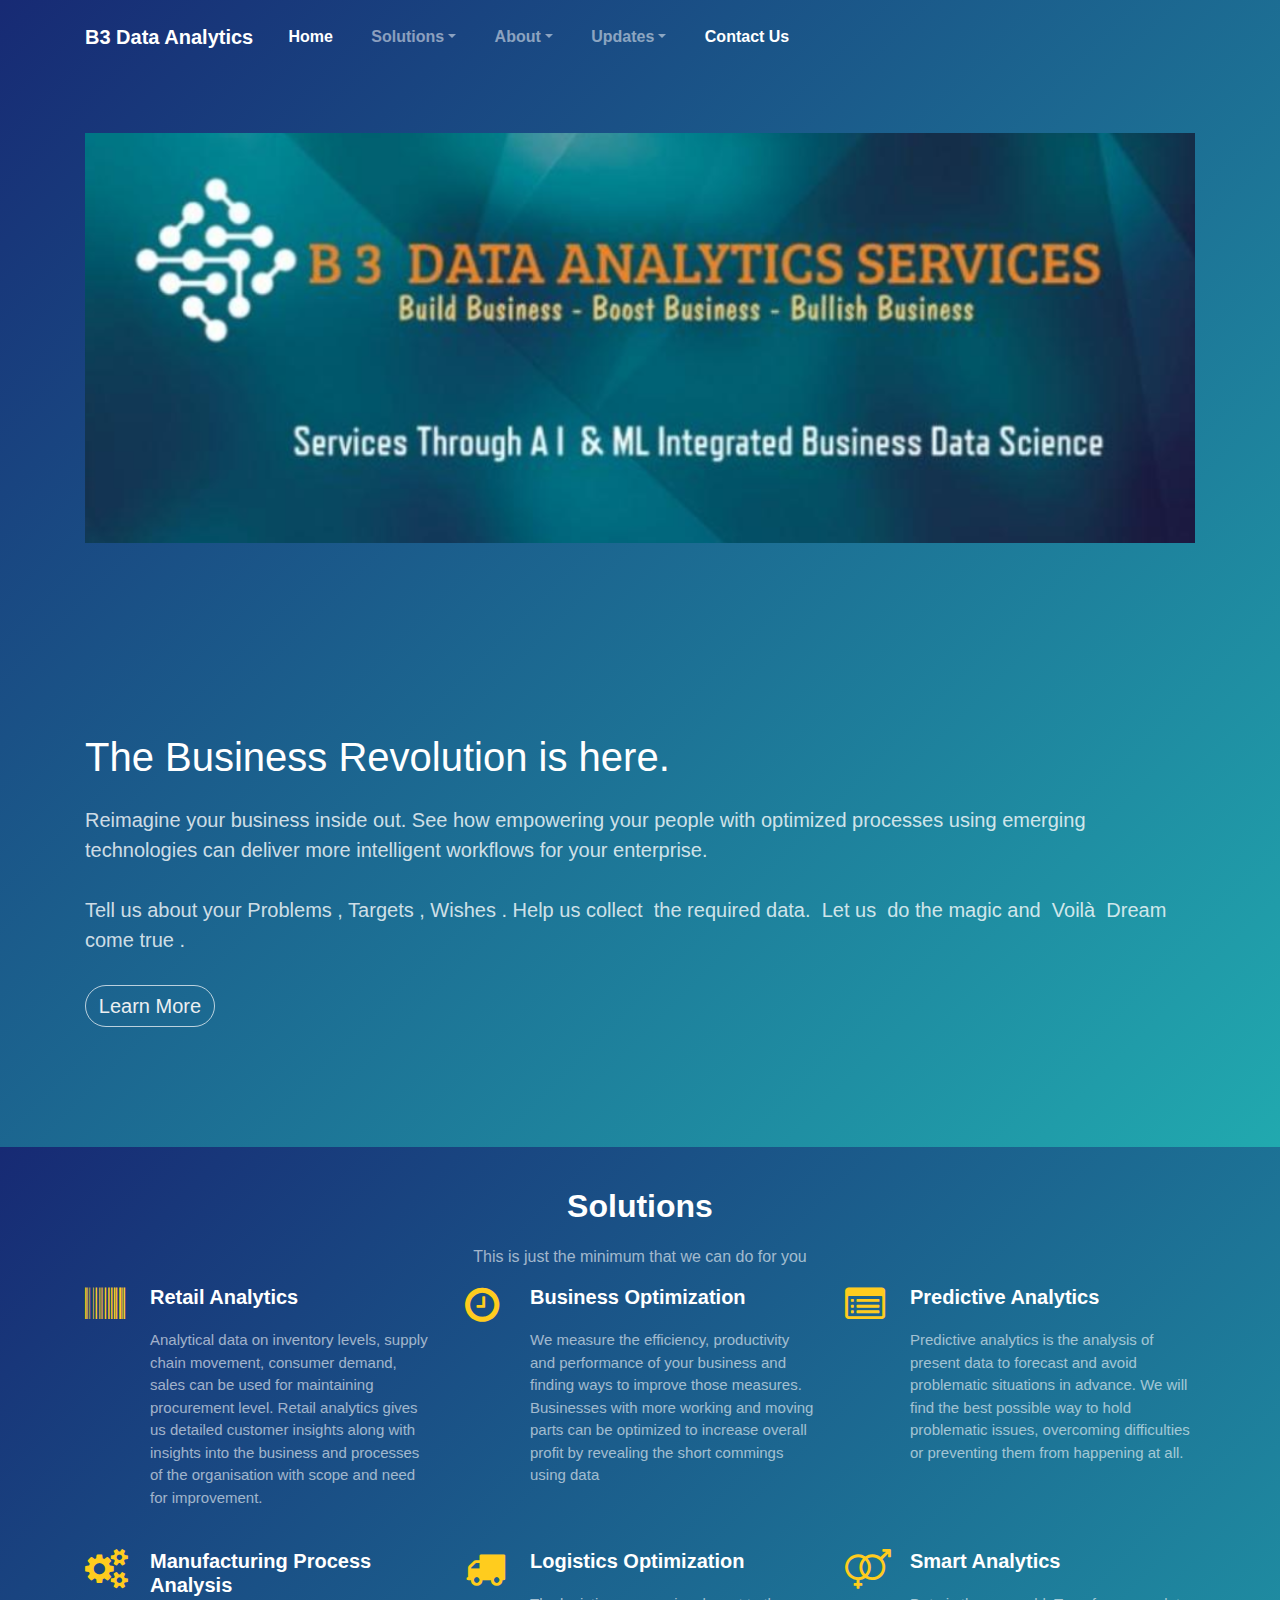
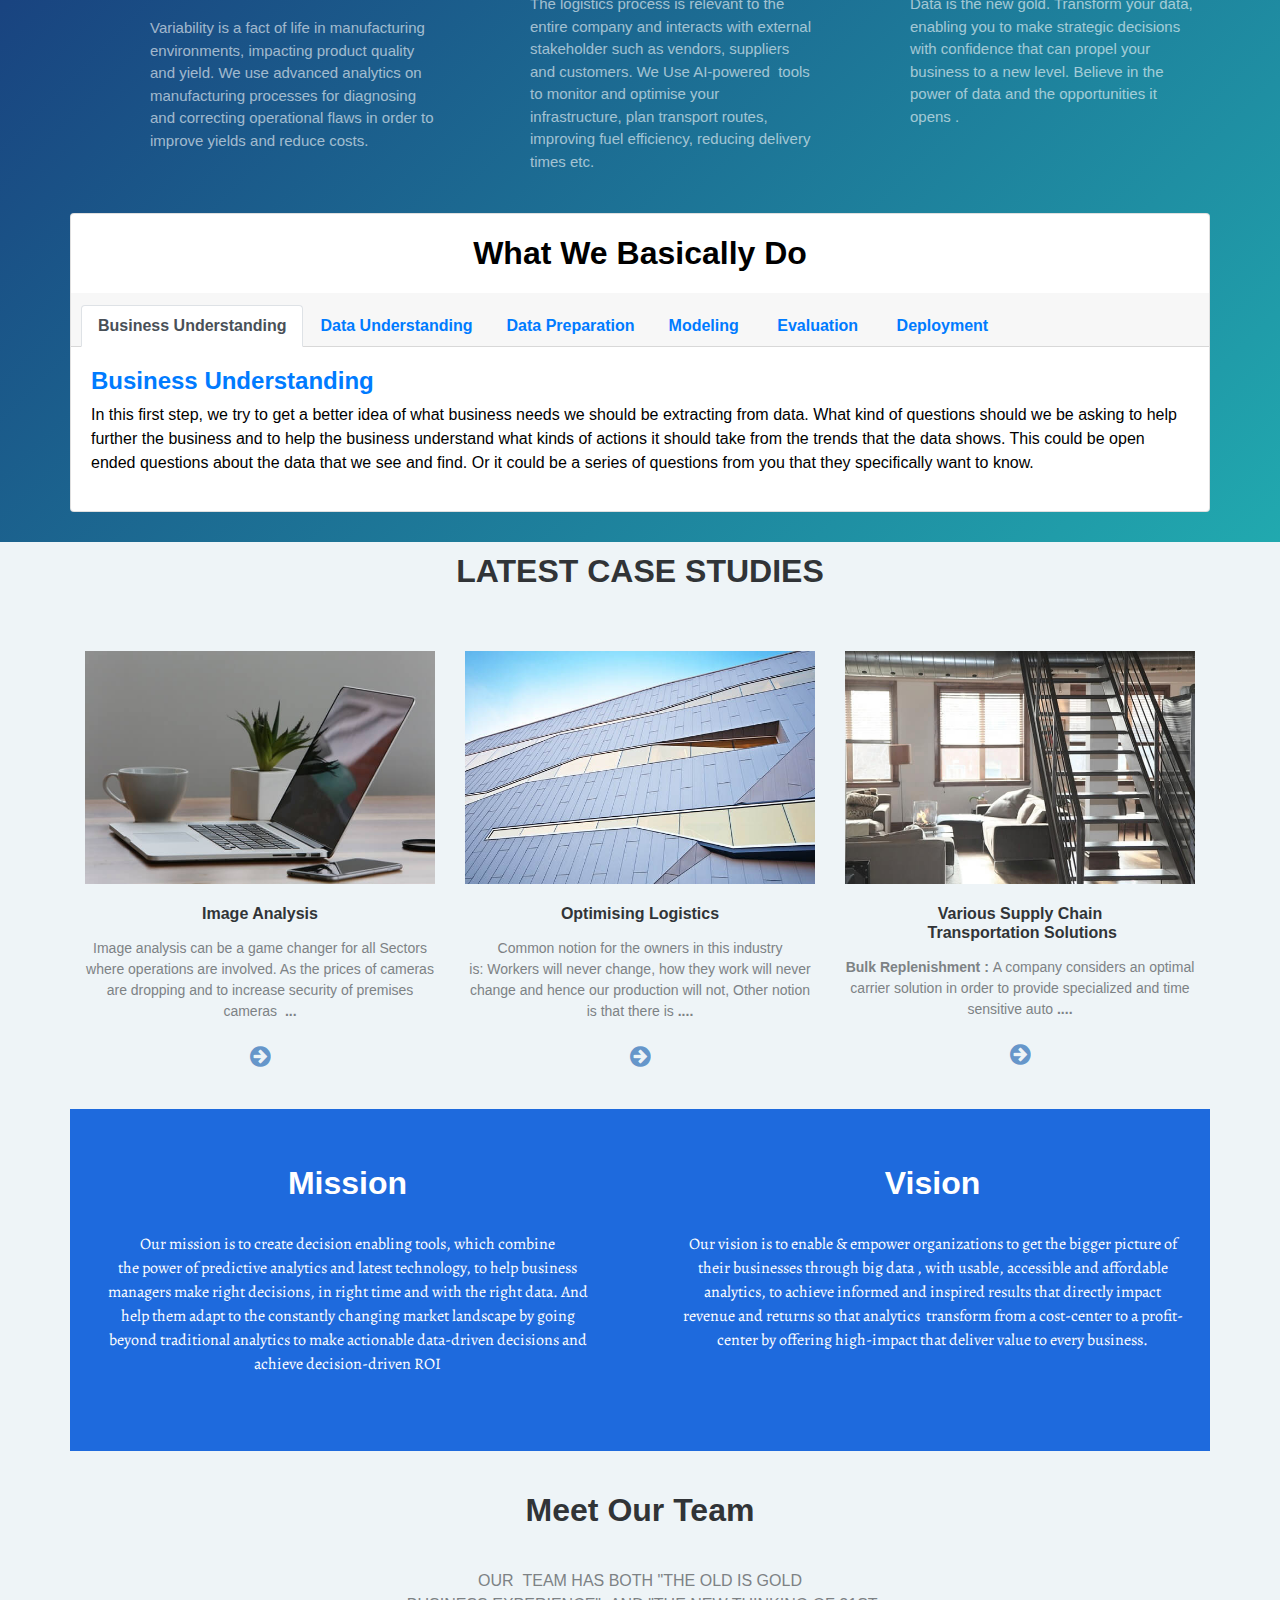
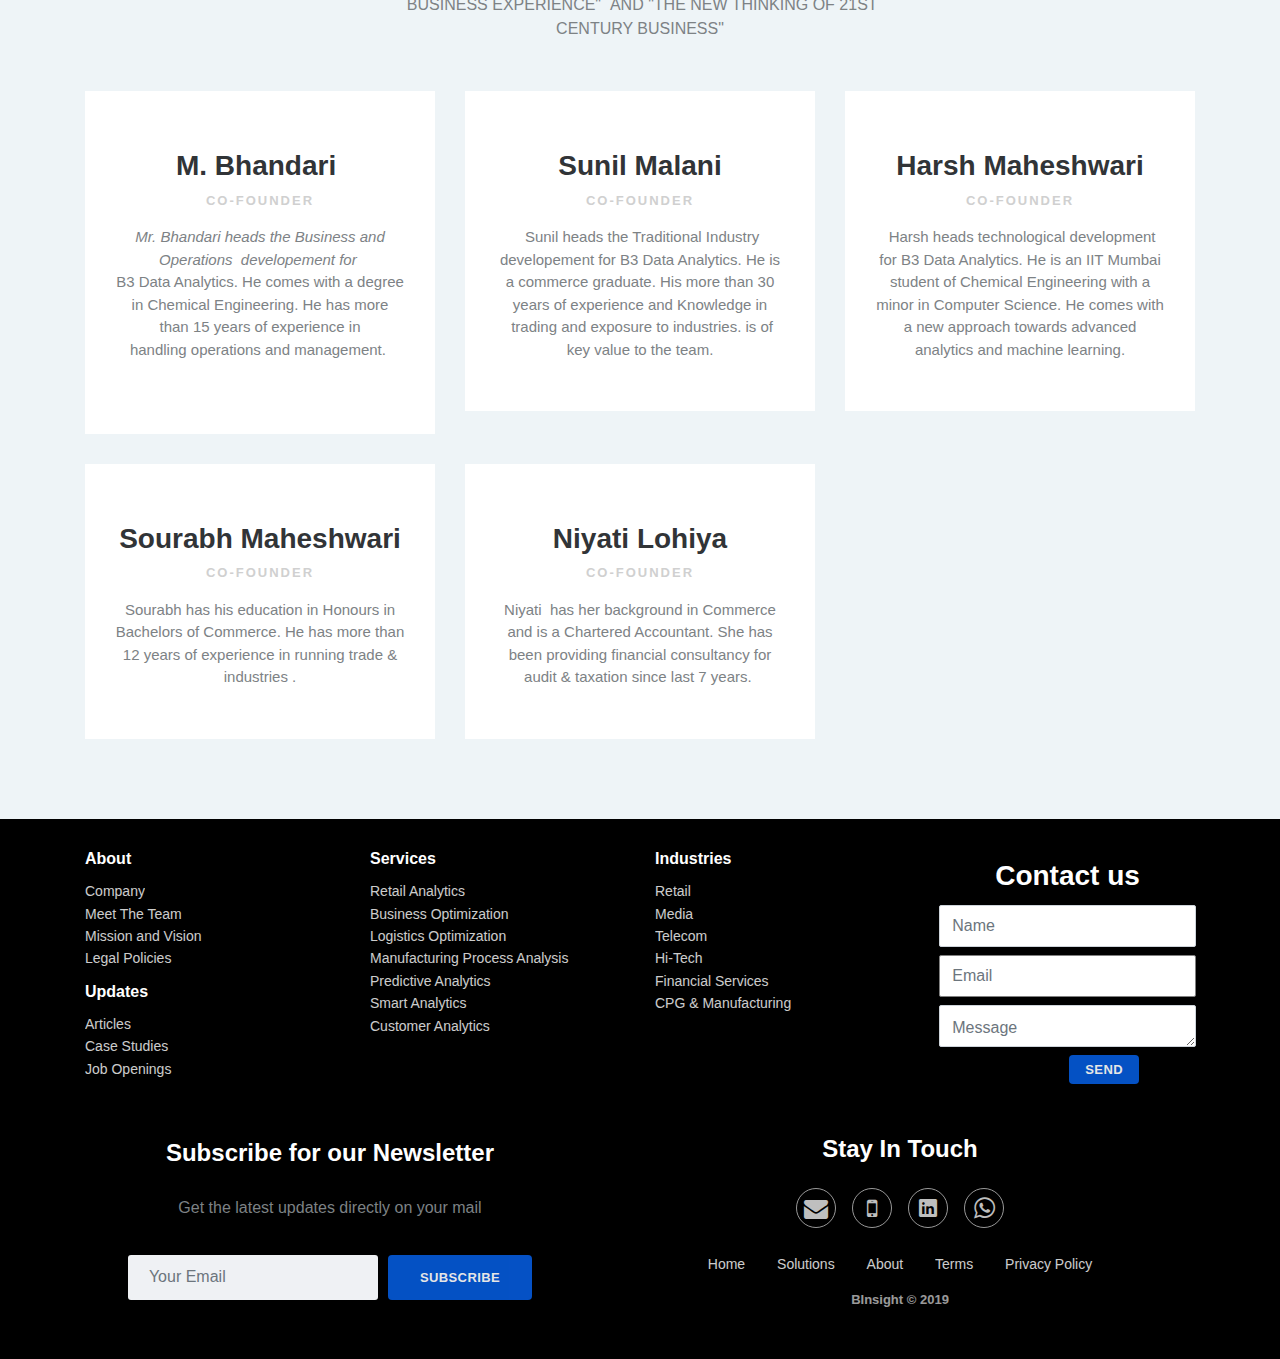
==== commit ac730918: "Add files via upload" ====
--- a/index.html
+++ b/index.html
@@ -47,7 +47,7 @@
                         class="collapse navbar-collapse" id="navcol-1">
                         <ul class="nav navbar-nav">
                             <li class="nav-item" role="presentation"><a class="nav-link active" href="#top"><strong>Home</strong></a></li>
-                            <li class="dropdown"><a class="dropdown-toggle nav-link dropdown-toggle" data-toggle="dropdown" aria-expanded="false" href="#"><strong>Industries</strong></a>
+                            <li class="dropdown d-none"><a class="dropdown-toggle nav-link dropdown-toggle" data-toggle="dropdown" aria-expanded="false" href="#"><strong>Industries</strong></a>
                                 <div class="dropdown-menu" role="menu"><a class="dropdown-item" role="presentation" href="#">Retail<br></a><a class="dropdown-item" role="presentation" href="#">Media<br></a><a class="dropdown-item" role="presentation" href="#">Telecom<br></a><a class="dropdown-item"
                                         role="presentation" href="#">Hi-Tech<br></a><a class="dropdown-item" role="presentation" href="#">Financial Services<br></a><a class="dropdown-item" role="presentation" href="#">CPG &amp; Manufacturing<br></a></div>
                             </li>
@@ -67,7 +67,7 @@
                             </li>
                             <li class="nav-item" role="presentation"><a class="nav-link active" href="#footer"><strong>Contact Us</strong></a></li>
                         </ul>
-                        <form class="form-inline mr-auto" target="_self">
+                        <form class="form-inline d-none mr-auto" target="_self">
                             <div class="form-group"><label for="search-field"><i class="fa fa-search"></i></label><input class="form-control search-field" type="search" name="search" id="search-field"></div>
                         </form><span class="d-none navbar-text"> <a href="#" class="login">Log In</a></span><a class="btn btn-light d-none action-button" role="button" href="#">Sign Up</a></div>
         </div>
